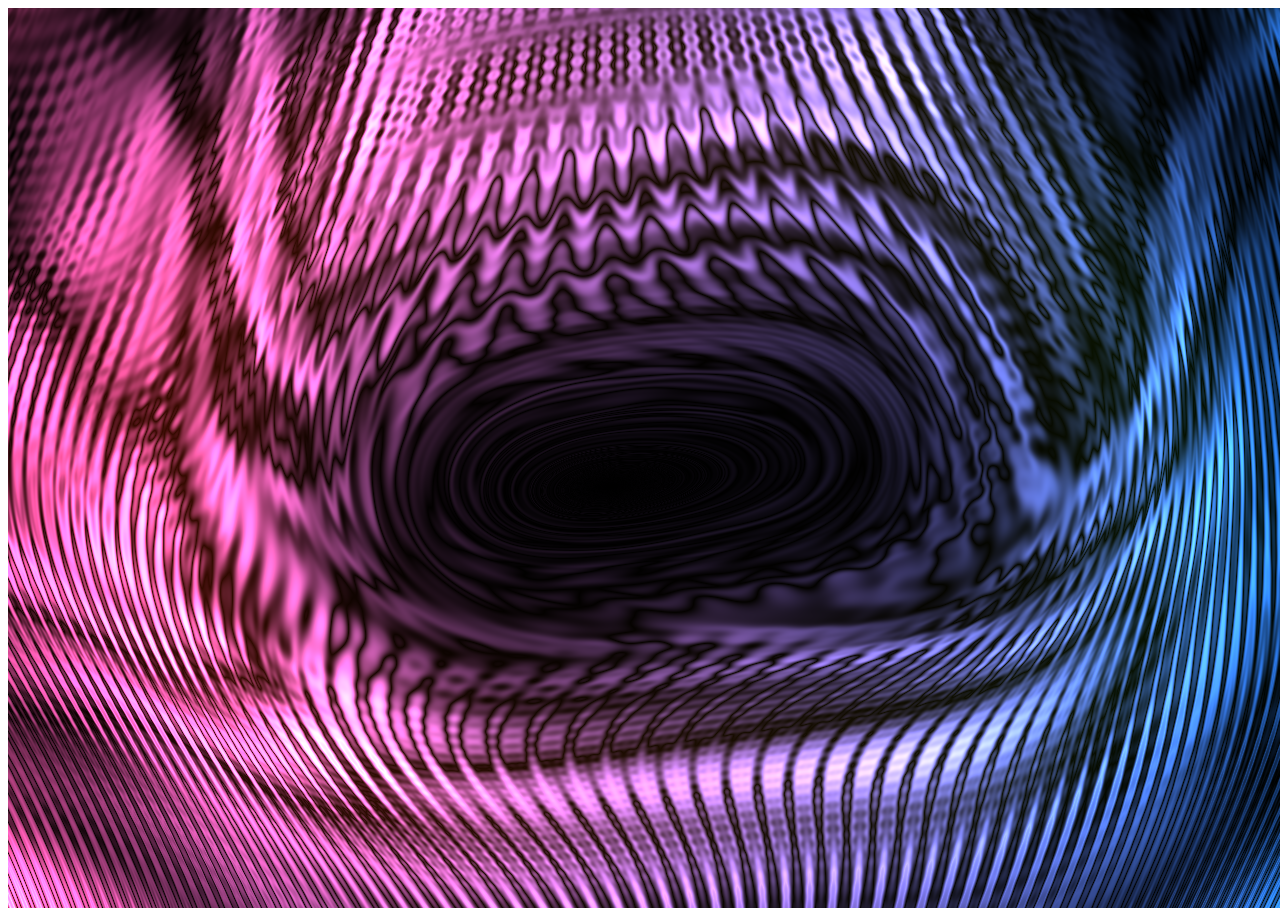
==== index.html @ e6f3f1ab "Initial commit" ====
<!DOCTYPE html>
<html lang="en">
	<head>
		<title>Shaders - How Do They Work?</title>
		<meta charset="utf-8">
		<meta name="viewport" content="width=device-width, user-scalable=no, minimum-scale=1.0, maximum-scale=1.0">
	</head>
	<body>
		<div id="container"></div>

		<script src="three.min.js"></script>

		<script id="vertexShader" type="x-shader/x-vertex">
			void main()
			{
				gl_Position = vec4(position, 1.0);
			}
		</script>

		<script id="fragmentShader" type="x-shader/x-fragment">
			uniform vec2 resolution;
			uniform float time;

			void main()
			{
				vec2 p = -1.0 + 2.0 * gl_FragCoord.xy / resolution.xy;
				float a = time*40.0;
				float d,e,f,g=1.0/40.0,h,i,r,q;
				e=400.0*(p.x*0.5+0.5);
				f=400.0*(p.y*0.5+0.5);
				i=200.0+sin(e*g+a/150.0)*20.0;
				d=200.0+cos(f*g/2.0)*18.0+cos(e*g)*7.0;
				r=sqrt(pow(i-e,2.0)+pow(d-f,2.0));
				q=f/r;
				e=(r*cos(q))-a/2.0;f=(r*sin(q))-a/2.0;
				d=sin(e*g)*176.0+sin(e*g)*164.0+r;
				h=((f+d)+a/2.0)*g;
				i=cos(h+r*p.x/1.3)*(e+e+a)+cos(q*g*6.0)*(r+h/3.0);
				h=sin(f*g)*144.0-sin(e*g)*212.0*p.x;
				h=(h+(f-e)*q+sin(r-(a+h)/7.0)*10.0+i/4.0)*g;
				i+=cos(h*2.3*sin(a/350.0-q))*184.0*sin(q-(r*4.3+a/12.0)*g)+tan(r*g+h)*184.0*cos(r*g+h);
				i=mod(i/5.6,256.0)/64.0;
				if(i<0.0) i+=4.0;
				if(i>=2.0) i=4.0-i;
				d=r/350.0;
				d+=sin(d*d*8.0)*0.52;
				f=(sin(a*g)+1.0)/2.0;
				gl_FragColor=vec4(vec3(f*i/1.6,i/2.0+d/13.0,i)*d*p.x+vec3(i/1.3+d/8.0,i/2.0+d/18.0,i)*d*(1.0-p.x),1.0);
			}
		</script>

		<script>
			var container;

			var camera, scene, renderer;

			var uniforms;

			init();
			animate();

			function init()
			{
				container = document.getElementById('container');

				camera = new THREE.Camera();
				camera.position.z = 1;

				scene = new THREE.Scene();

				var geometry = new THREE.PlaneGeometry(2, 2);

				uniforms =
				{
					time: { type: 'f', value: 1.0 },
					resolution: { type: 'v2', value: new THREE.Vector2() }
				};

				var material = new THREE.ShaderMaterial(
				{
					uniforms: uniforms,
					vertexShader: document.getElementById( 'vertexShader' ).textContent,
					fragmentShader: document.getElementById( 'fragmentShader' ).textContent,
				});

				var mesh = new THREE.Mesh(geometry, material);
				scene.add(mesh);

				renderer = new THREE.WebGLRenderer();
				container.appendChild( renderer.domElement );

				onWindowResize();

				window.addEventListener('resize', onWindowResize, false);
			}

			function onWindowResize(event)
			{
				uniforms.resolution.value.x = window.innerWidth;
				uniforms.resolution.value.y = window.innerHeight;

				renderer.setSize(window.innerWidth, window.innerHeight);

			}

			function animate()
			{
				requestAnimationFrame(animate);

				render();
			}

			function render()
			{
				uniforms.time.value += 0.05;

				renderer.render(scene, camera);
			}

		</script>

	</body>
</html>
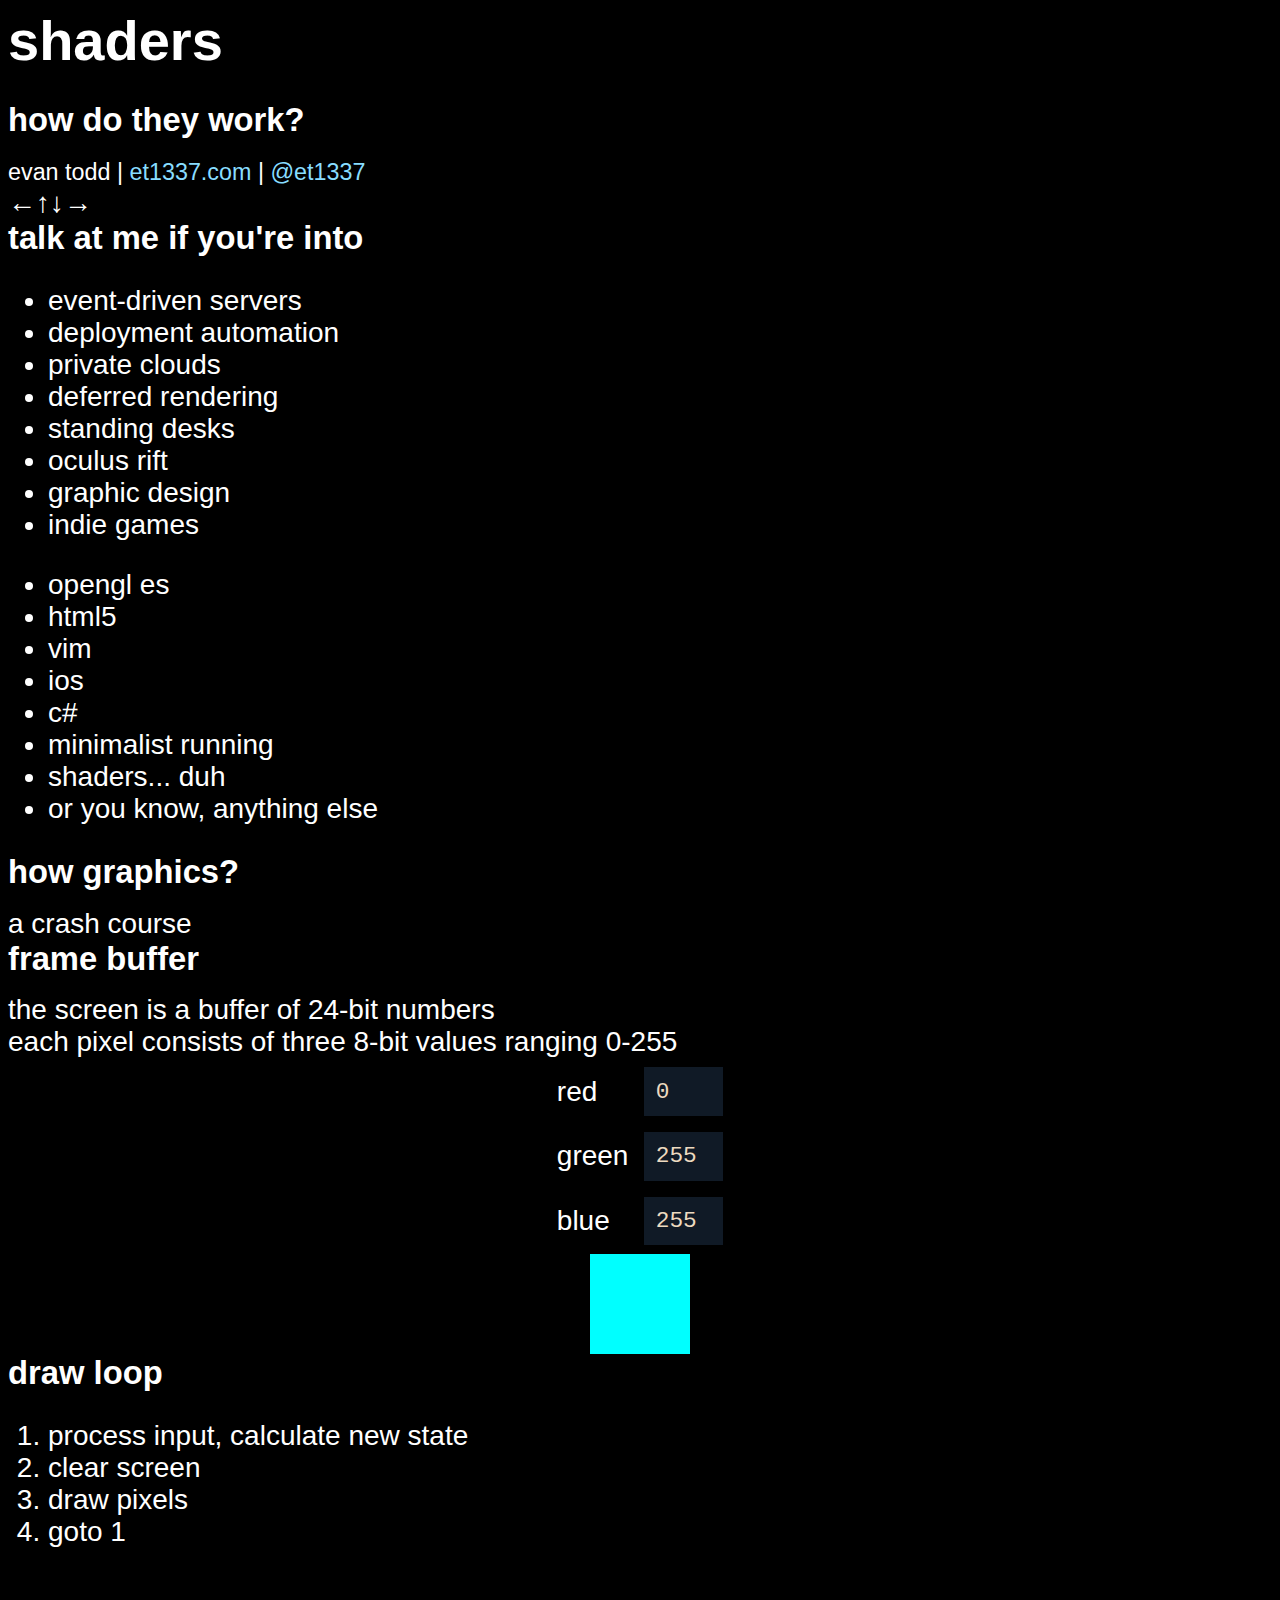
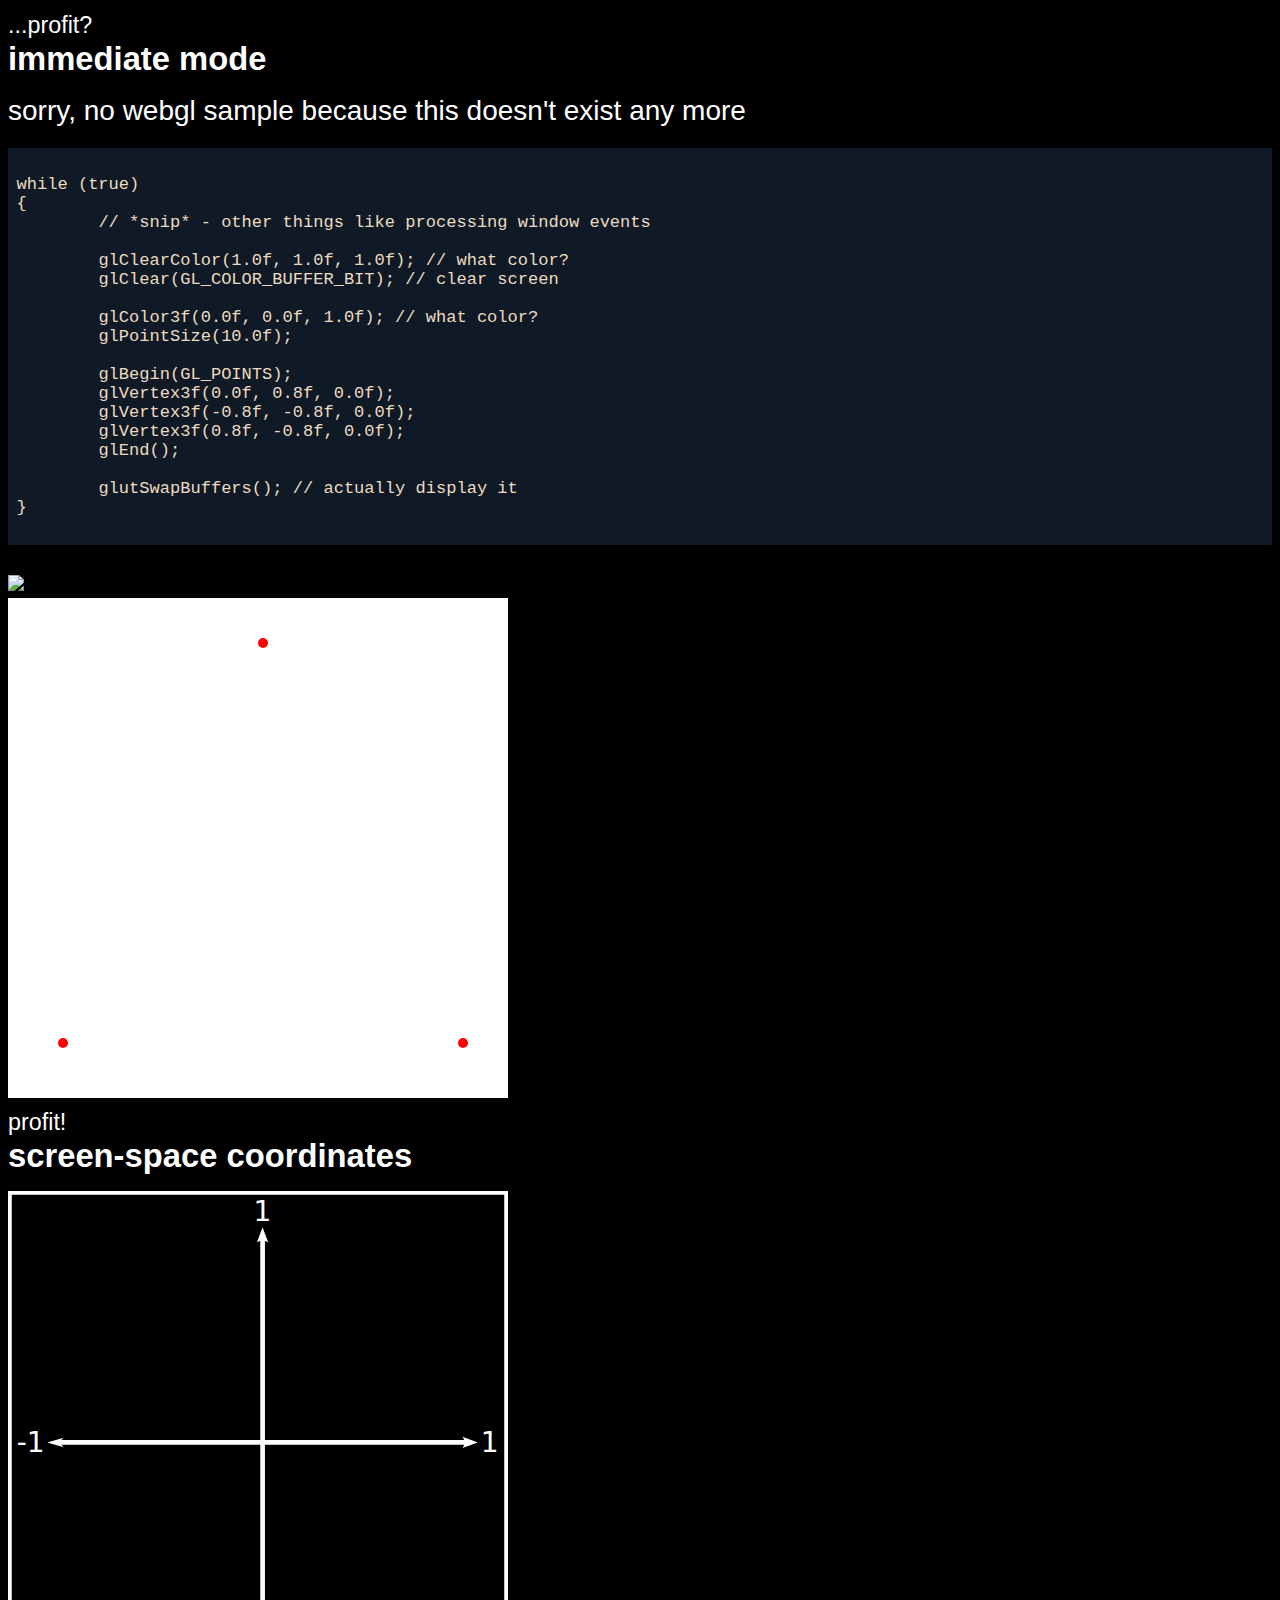
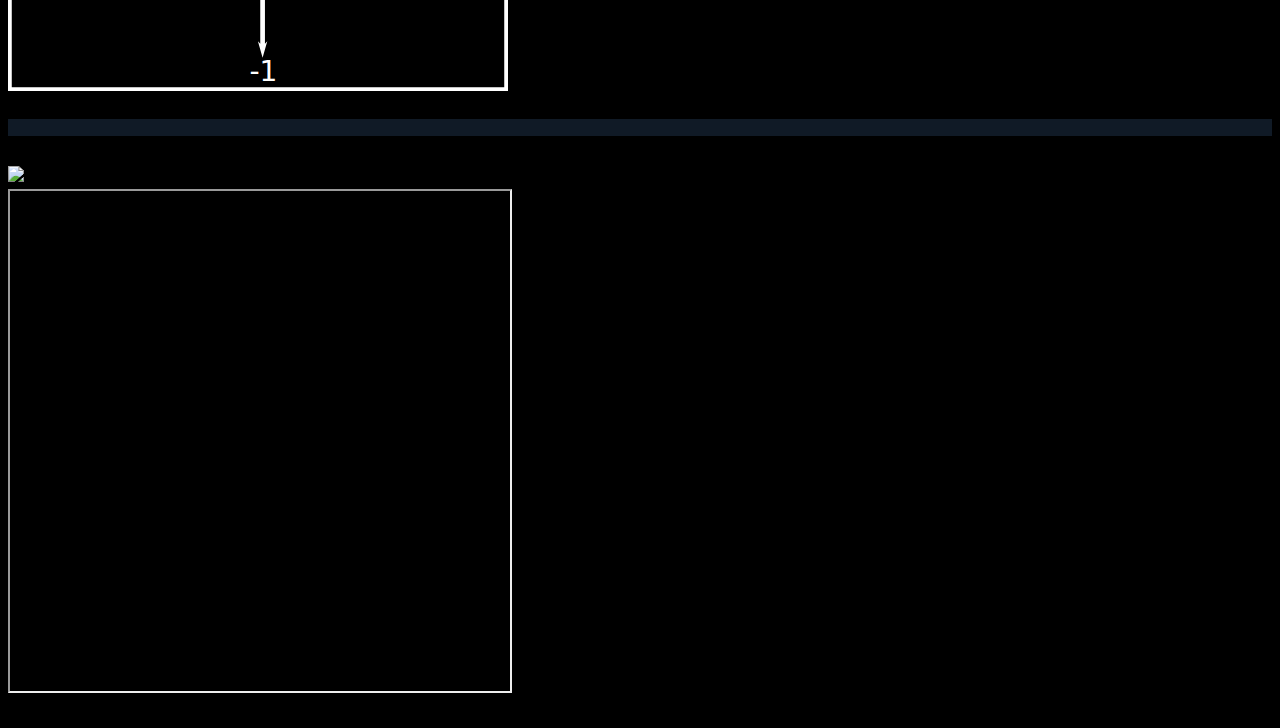
==== commit 1fb2925b: "Frame buffer, immediate mode, and screen-space coordinate slides" ====
--- a/index.html
+++ b/index.html
@@ -1,123 +1,144 @@
-<!DOCTYPE html>
+<!doctype html>
 <html lang="en">
+
 	<head>
+		<meta charset="utf-8">
+
 		<title>Shaders - How Do They Work?</title>
-		<meta charset="utf-8">
-		<meta name="viewport" content="width=device-width, user-scalable=no, minimum-scale=1.0, maximum-scale=1.0">
+
+		<meta name="description" content="A high-level introduction to vertex and fragment shaders via concrete WebGL examples.">
+		<meta name="author" content="Evan Todd">
+
+		<meta name="apple-mobile-web-app-capable" content="yes" />
+		<meta name="apple-mobile-web-app-status-bar-style" content="black-translucent" />
+
+		<meta name="viewport" content="width=device-width, initial-scale=1.0, maximum-scale=1.0, user-scalable=no">
+
+		<link rel="stylesheet" href="reveal.js/css/reveal.min.css">
+		<link rel="stylesheet" href="presentation/style.css" id="theme">
+
+		<script src="presentation/jquery.min.js"></script>
+
+		<!--[if lt IE 9]>
+		<script src="reveal.js/lib/js/html5shiv.js"></script>
+		<![endif]-->
 	</head>
+
 	<body>
-		<div id="container"></div>
+		<div class="reveal">
+			<div class="slides">
+				<section>
+					<h1>shaders</h1>
+					<h3>how do they work?</h3>
+					<small>
+						evan todd
+						| <a href="http://et1337.com">et1337.com</a>
+						| <a href="http://twitter.com/et1337">@et1337</a>
+					</small>
+					<br />
+					&#8592;&#8593;&#8595;&#8594;
+				</section>
+				<section>
+					<h3>talk at me if you're into</h3>
+					<ul>
+						<li>event-driven servers</li>
+						<li>deployment automation</li>
+						<li>private clouds</li>
+						<li>deferred rendering</li>
+						<li>standing desks</li>
+						<li>oculus rift</li>
+						<li>graphic design</li>
+						<li>indie games</li>
+					</ul>
+					<ul>
+						<li>opengl es</li>
+						<li>html5</li>
+						<li>vim</li>
+						<li>ios</li>
+						<li>c#</li>
+						<li>minimalist running</li>
+						<li>shaders... duh</li>
+						<li>or you know, anything else</li>
+					</ul>
+				</section>
+				<section>
+					<h3>how graphics?</h3>
+					a crash course
+				</section>
+				<section>
+					<h3>frame buffer</h3>
+					the screen is a buffer of 24-bit numbers<br />
+					each pixel consists of three 8-bit values ranging 0-255
+					<table>
+						<tr><td>red</td><td><input type="text" class="rgb r" size="3" maxlength="3" value="0" /></td></tr>
+						<tr><td>green</td><td><input type="text" class="rgb g" size="3" maxlength="3" value="255" /></td></tr>
+						<tr><td>blue</td><td><input type="text" class="rgb b" size="3" maxlength="3" value="255" /></td></tr>
+					</table>
+					<div id="color-swatch" style="background-color: #0ff;">
+					</div>
+				</section>
+				<section>
+					<h3>draw loop</h3>
+					<ol>
+						<li>process input, calculate new state</li>
+						<li>clear screen</li>
+						<li>draw pixels</li>
+						<li>goto 1</li>
+					</ol>
+					<br />
+					<small>...profit?</small>
+				</section>
+				<section>
+					<section>
+						<h3>immediate mode</h3>
+						sorry, no webgl sample because this doesn't exist any more
+						<pre><code data-trim>
+while (true)
+{     
+	// *snip* - other things like processing window events
 
-		<script src="three.min.js"></script>
+	glClearColor(1.0f, 1.0f, 1.0f); // what color?
+	glClear(GL_COLOR_BUFFER_BIT); // clear screen
 
-		<script id="vertexShader" type="x-shader/x-vertex">
-			void main()
-			{
-				gl_Position = vec4(position, 1.0);
-			}
-		</script>
+	glColor3f(0.0f, 0.0f, 1.0f); // what color?
+	glPointSize(10.0f);
 
-		<script id="fragmentShader" type="x-shader/x-fragment">
-			uniform vec2 resolution;
-			uniform float time;
+	glBegin(GL_POINTS);
+	glVertex3f(0.0f, 0.8f, 0.0f);
+	glVertex3f(-0.8f, -0.8f, 0.0f);
+	glVertex3f(0.8f, -0.8f, 0.0f);
+	glEnd();
 
-			void main()
-			{
-				vec2 p = -1.0 + 2.0 * gl_FragCoord.xy / resolution.xy;
-				float a = time*40.0;
-				float d,e,f,g=1.0/40.0,h,i,r,q;
-				e=400.0*(p.x*0.5+0.5);
-				f=400.0*(p.y*0.5+0.5);
-				i=200.0+sin(e*g+a/150.0)*20.0;
-				d=200.0+cos(f*g/2.0)*18.0+cos(e*g)*7.0;
-				r=sqrt(pow(i-e,2.0)+pow(d-f,2.0));
-				q=f/r;
-				e=(r*cos(q))-a/2.0;f=(r*sin(q))-a/2.0;
-				d=sin(e*g)*176.0+sin(e*g)*164.0+r;
-				h=((f+d)+a/2.0)*g;
-				i=cos(h+r*p.x/1.3)*(e+e+a)+cos(q*g*6.0)*(r+h/3.0);
-				h=sin(f*g)*144.0-sin(e*g)*212.0*p.x;
-				h=(h+(f-e)*q+sin(r-(a+h)/7.0)*10.0+i/4.0)*g;
-				i+=cos(h*2.3*sin(a/350.0-q))*184.0*sin(q-(r*4.3+a/12.0)*g)+tan(r*g+h)*184.0*cos(r*g+h);
-				i=mod(i/5.6,256.0)/64.0;
-				if(i<0.0) i+=4.0;
-				if(i>=2.0) i=4.0-i;
-				d=r/350.0;
-				d+=sin(d*d*8.0)*0.52;
-				f=(sin(a*g)+1.0)/2.0;
-				gl_FragColor=vec4(vec3(f*i/1.6,i/2.0+d/13.0,i)*d*p.x+vec3(i/1.3+d/8.0,i/2.0+d/18.0,i)*d*(1.0-p.x),1.0);
-			}
-		</script>
+	glutSwapBuffers(); // actually display it
+}
+						</code></pre>
+						<a href="#" class="navigate-down"><img src="presentation/arrow.svg" /></a>
+					</section>
+					<section>
+						<img src="presentation/immediate-mode.svg" />
+						<br />
+						<small>profit!</small>
+					</section>
+				</section>
+				<section>
+					<h3>screen-space coordinates</h3>
+					<img src="presentation/screen-space-coords.svg" />
+				</section>
+				<section>
+					<section>
+						<pre><code data-trim data-src="samples/cube.js"></code></pre>
+						<a href="#" class="navigate-down"><img src="presentation/arrow.svg" /></a>
+					</section>
+					<section>
+						<iframe data-src="samples/viewer.html?vert=basic.vs&frag=basic.ps&prog=cube.js"></iframe>
+					</section>
+				</section>
+			</div>
+		</div>
 
-		<script>
-			var container;
+		<script src="reveal.js/lib/js/head.min.js"></script>
+		<script src="reveal.js/js/reveal.min.js"></script>
 
-			var camera, scene, renderer;
-
-			var uniforms;
-
-			init();
-			animate();
-
-			function init()
-			{
-				container = document.getElementById('container');
-
-				camera = new THREE.Camera();
-				camera.position.z = 1;
-
-				scene = new THREE.Scene();
-
-				var geometry = new THREE.PlaneGeometry(2, 2);
-
-				uniforms =
-				{
-					time: { type: 'f', value: 1.0 },
-					resolution: { type: 'v2', value: new THREE.Vector2() }
-				};
-
-				var material = new THREE.ShaderMaterial(
-				{
-					uniforms: uniforms,
-					vertexShader: document.getElementById( 'vertexShader' ).textContent,
-					fragmentShader: document.getElementById( 'fragmentShader' ).textContent,
-				});
-
-				var mesh = new THREE.Mesh(geometry, material);
-				scene.add(mesh);
-
-				renderer = new THREE.WebGLRenderer();
-				container.appendChild( renderer.domElement );
-
-				onWindowResize();
-
-				window.addEventListener('resize', onWindowResize, false);
-			}
-
-			function onWindowResize(event)
-			{
-				uniforms.resolution.value.x = window.innerWidth;
-				uniforms.resolution.value.y = window.innerHeight;
-
-				renderer.setSize(window.innerWidth, window.innerHeight);
-
-			}
-
-			function animate()
-			{
-				requestAnimationFrame(animate);
-
-				render();
-			}
-
-			function render()
-			{
-				uniforms.time.value += 0.05;
-
-				renderer.render(scene, camera);
-			}
-
-		</script>
-
+		<script src="presentation/index.js"></script>
 	</body>
 </html>
--- a/presentation/style.css
+++ b/presentation/style.css
@@ -0,0 +1,234 @@
+@font-face
+{
+	font-family: Lato;
+	src: url(Lato-Regular.ttf);
+}
+
+@font-face
+{
+	font-family: 'Bitstream Vera Sans Mono';
+	src: url(VeraMono.ttf);
+}
+
+@font-face
+{
+	font-family: Ubuntu;
+	src: url(Ubuntu-Regular.ttf);
+}
+
+body
+{
+	background-color: #000;
+}
+
+.reveal
+{
+	font-family: 'Lato', sans-serif;
+	font-size: 1.75em;
+	color: #fff;
+}
+
+::selection
+{
+	background-color: #38a;
+}
+
+/*********************************************
+ * HEADERS
+ *********************************************/
+.reveal h1,
+.reveal h2,
+.reveal h3,
+.reveal h4,
+.reveal h5,
+.reveal h6
+{
+	margin: 0 0 0.5em 0;
+	font-family: 'Ubuntu', sans-serif;
+}
+
+/*********************************************
+ * LINKS
+ *********************************************/
+.reveal a:not(.image)
+{
+	color: #8df;
+	text-decoration: none;
+}
+
+.reveal a:not(.image):hover
+{
+	text-decoration: underline;
+}
+
+.reveal pre
+{
+	font-size: 0.75em;
+	font-family: 'Bitstream Vera Sans Mono', monospace;
+}
+
+/*********************************************
+ * PROGRESS BAR
+ *********************************************/
+.reveal .progress
+{
+	background: rgba(0, 0, 0, 0.2);
+}
+
+.reveal .progress span
+{
+	background: #8df;
+	-webkit-transition: width 800ms cubic-bezier(0.26, 0.86, 0.44, 0.985);
+	-moz-transition: width 800ms cubic-bezier(0.26, 0.86, 0.44, 0.985);
+	-ms-transition: width 800ms cubic-bezier(0.26, 0.86, 0.44, 0.985);
+	-o-transition: width 800ms cubic-bezier(0.26, 0.86, 0.44, 0.985);
+	transition: width 800ms cubic-bezier(0.26, 0.86, 0.44, 0.985);
+}
+
+iframe
+{
+	width: 500px;
+	height: 500px;
+}
+
+input
+{
+	background: #101a26;
+	color: #eddac0;
+	border: none;
+	padding: 0.5em;
+	font-size: 1em;
+	font-family: monospace;
+}
+
+.reveal table
+{
+	margin-left: auto;
+	margin-right: auto;
+}
+
+.reveal table td
+{
+	padding: 0.25em;
+}
+
+div#color-swatch
+{
+	width: 100px;
+	height: 100px;
+	margin-left: auto;
+	margin-right: auto;
+}
+
+/*********************************************
+ * SYNTAX HIGHLIGHTING
+ *********************************************/
+
+.reveal pre code
+{
+	display: block;
+	overflow: hidden;
+	max-height: none;
+	padding: 0.5em;
+	background: #101a26;
+	color: #eddac0;
+	word-wrap: inherit;
+}
+
+pre .keyword,
+pre .tag,
+pre .css .class,
+pre .css .id,
+pre .lisp .title,
+pre .nginx .title,
+pre .request,
+pre .status,
+pre .clojure .attribute
+{
+	color: #40c4ff;
+}
+
+pre .number,
+pre .string,
+pre .date
+{
+	color: #ff80ff;
+}
+
+pre .dos .envvar,
+pre .dos .stream,
+pre .variable,
+pre .title,
+pre .apache .sqbracket
+{
+	color: #00ffff;
+}
+
+pre .dos .flow,
+pre .diff .change,
+pre .python .exception,
+pre .python .built_in,
+pre .literal,
+pre .tex .special
+{
+	color: #ff80ff;
+}
+
+pre .diff .chunk,
+pre .subst
+{
+	color: #8f8f8f;
+}
+
+pre .dos .keyword,
+pre .python .decorator,
+pre .haskell .type,
+pre .diff .header,
+pre .ruby .class .parent,
+pre .apache .tag,
+pre .nginx .built_in,
+pre .tex .command,
+pre .prompt
+{
+	color: #efef8f;
+}
+
+pre .diff .deletion,
+pre .tag .value,
+pre .preprocessor,
+pre .built_in,
+pre .sql .aggregate,
+pre .javadoc,
+pre .smalltalk .class,
+pre .smalltalk .localvars,
+pre .smalltalk .array,
+pre .css .rules .value,
+pre .attr_selector,
+pre .pseudo,
+pre .apache .cbracket,
+pre .tex .formula
+{
+	color: #00ffff;
+}
+
+pre .shebang,
+pre .diff .addition,
+pre .comment,
+pre .java .annotation,
+pre .template_comment,
+pre .pi,
+pre .doctype
+{
+	color: #7cfc00;
+}
+
+pre .coffeescript .javascript,
+pre .javascript .xml,
+pre .tex .formula,
+pre .xml .javascript,
+pre .xml .vbscript,
+pre .xml .css,
+pre .xml .cdata
+{
+	opacity: 0.5;
+}
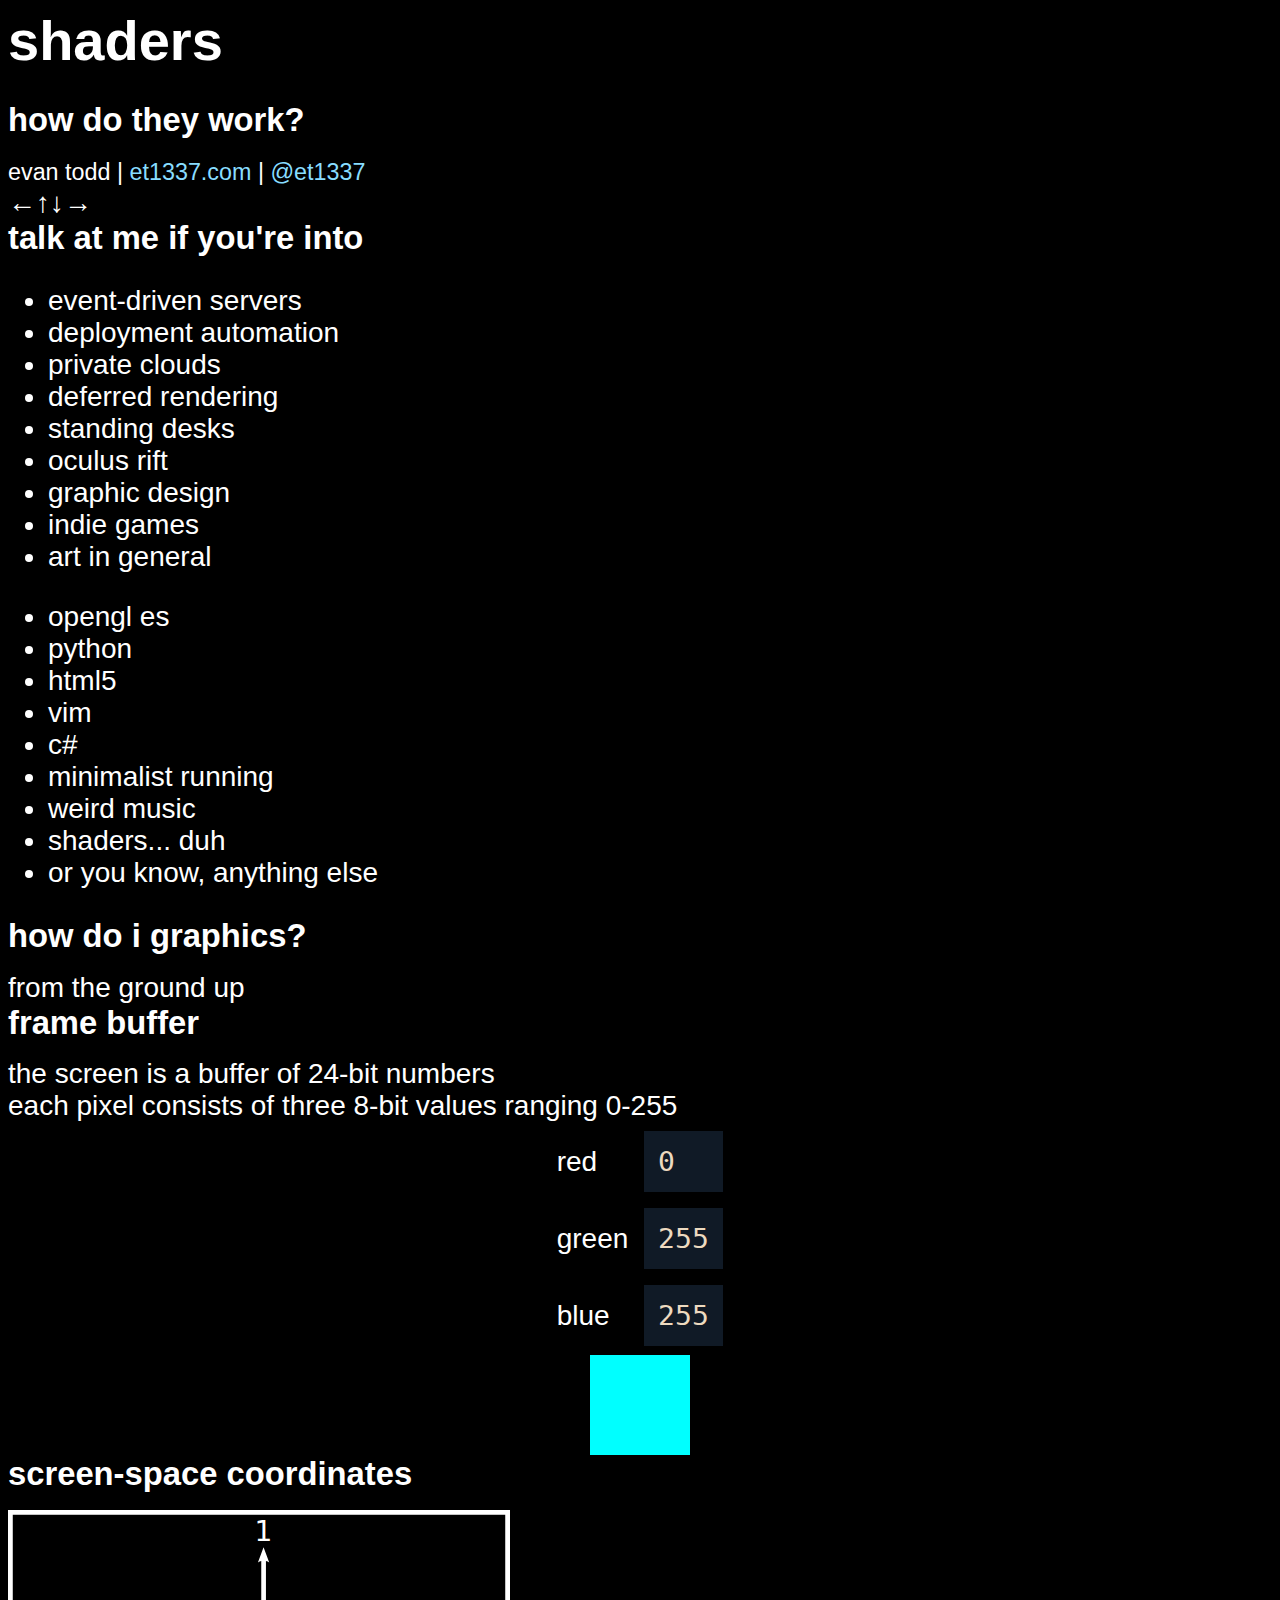
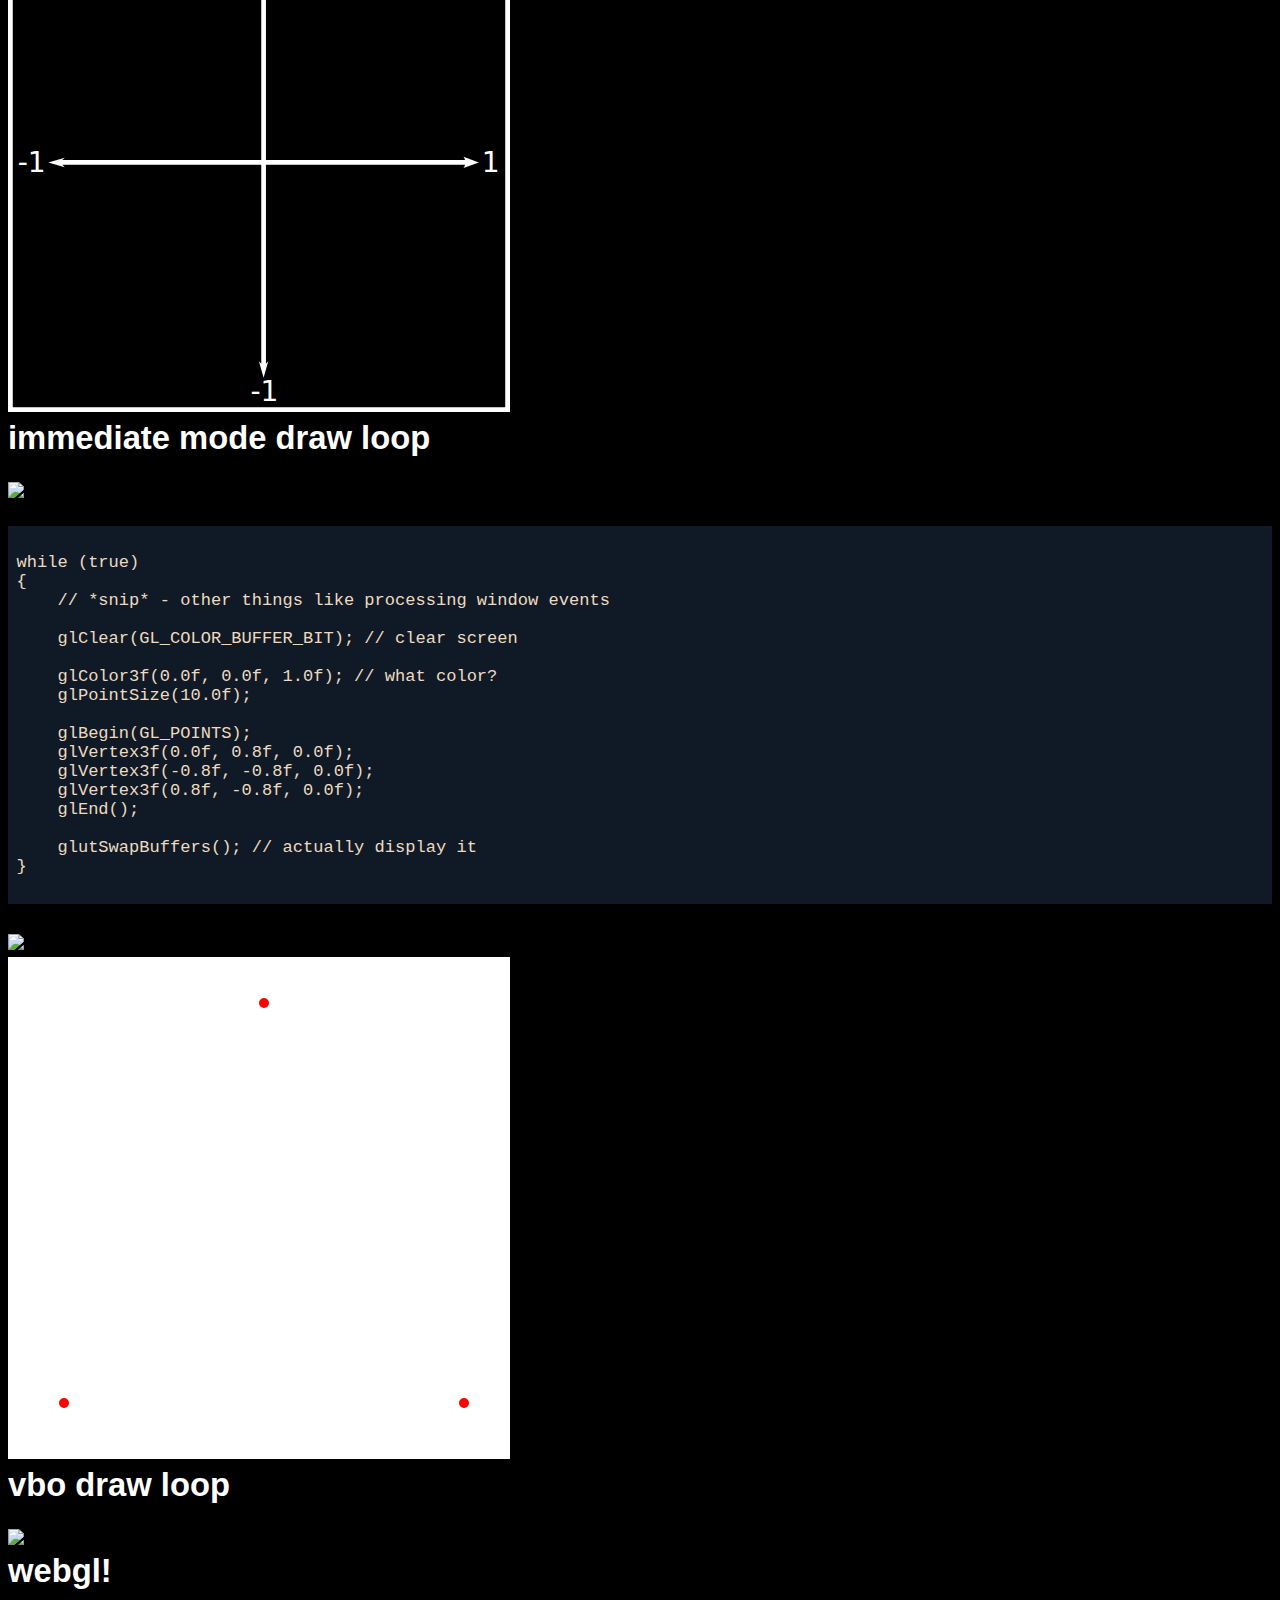
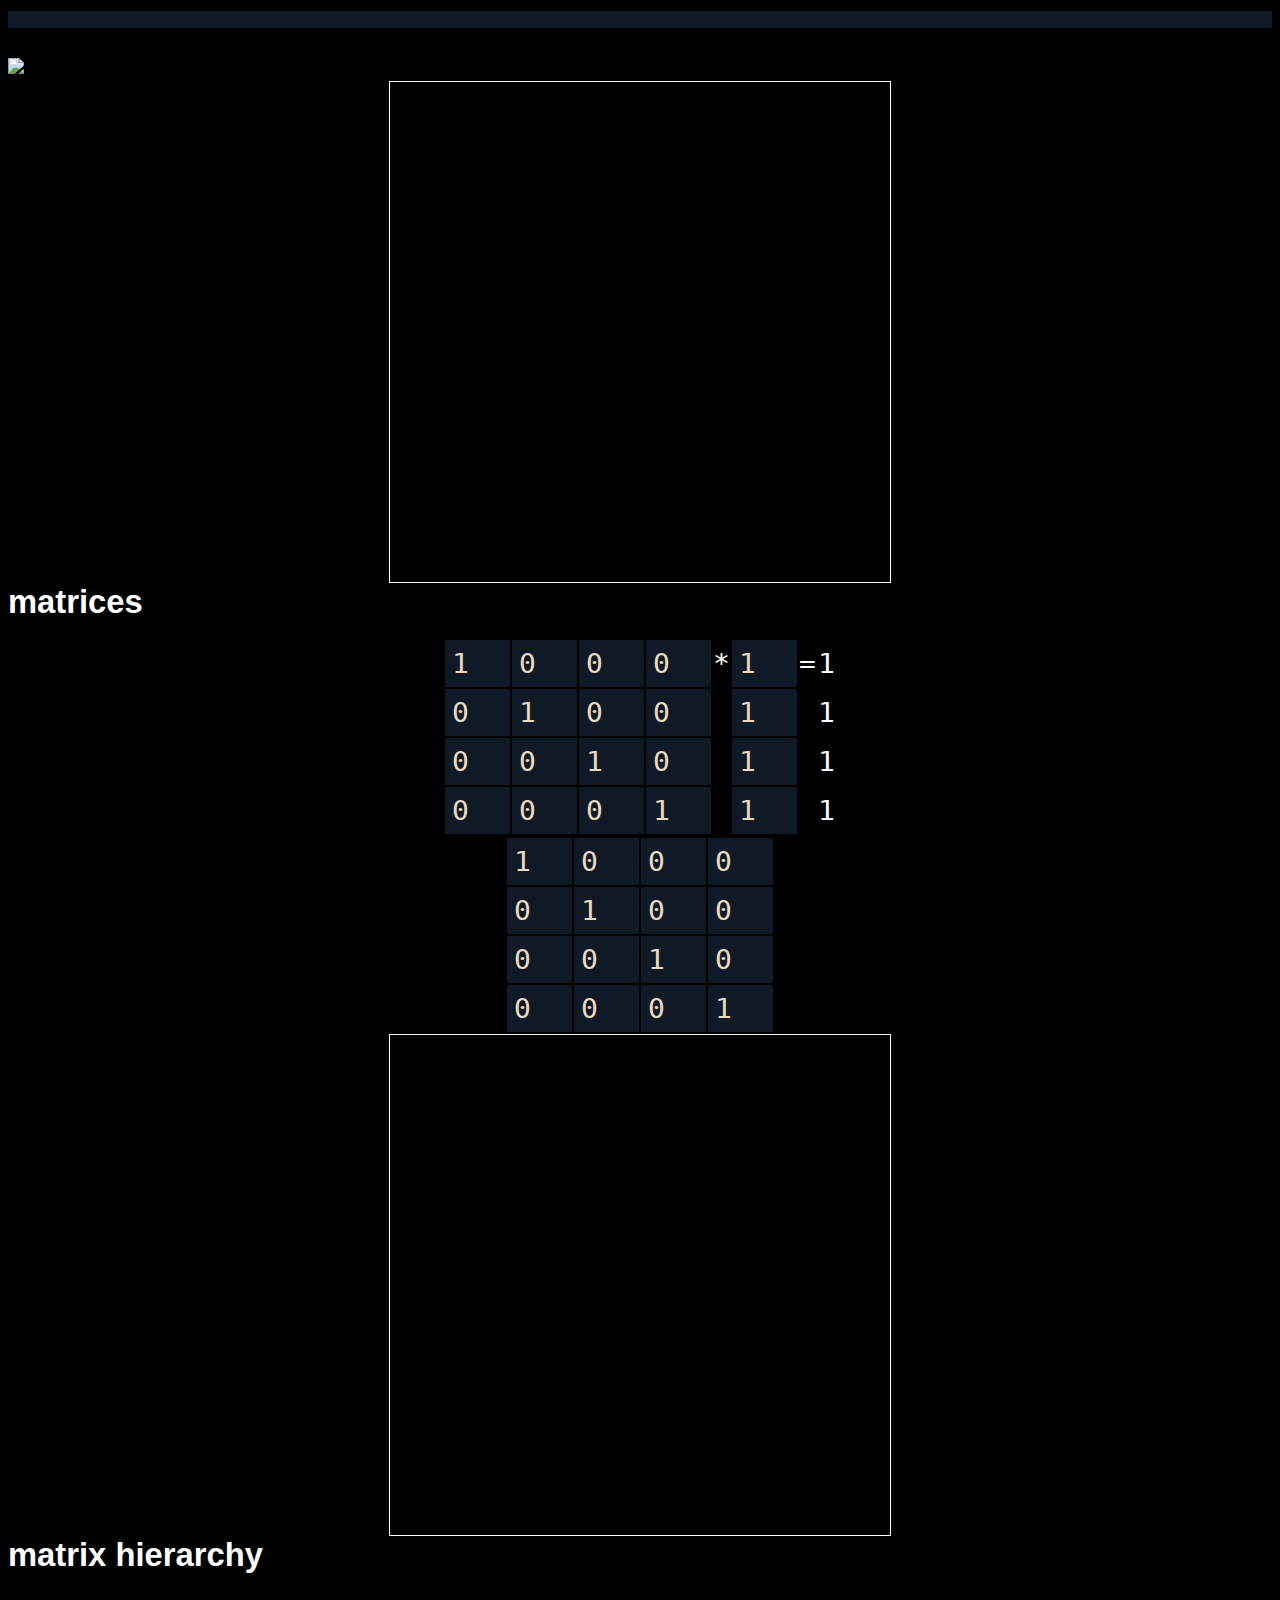
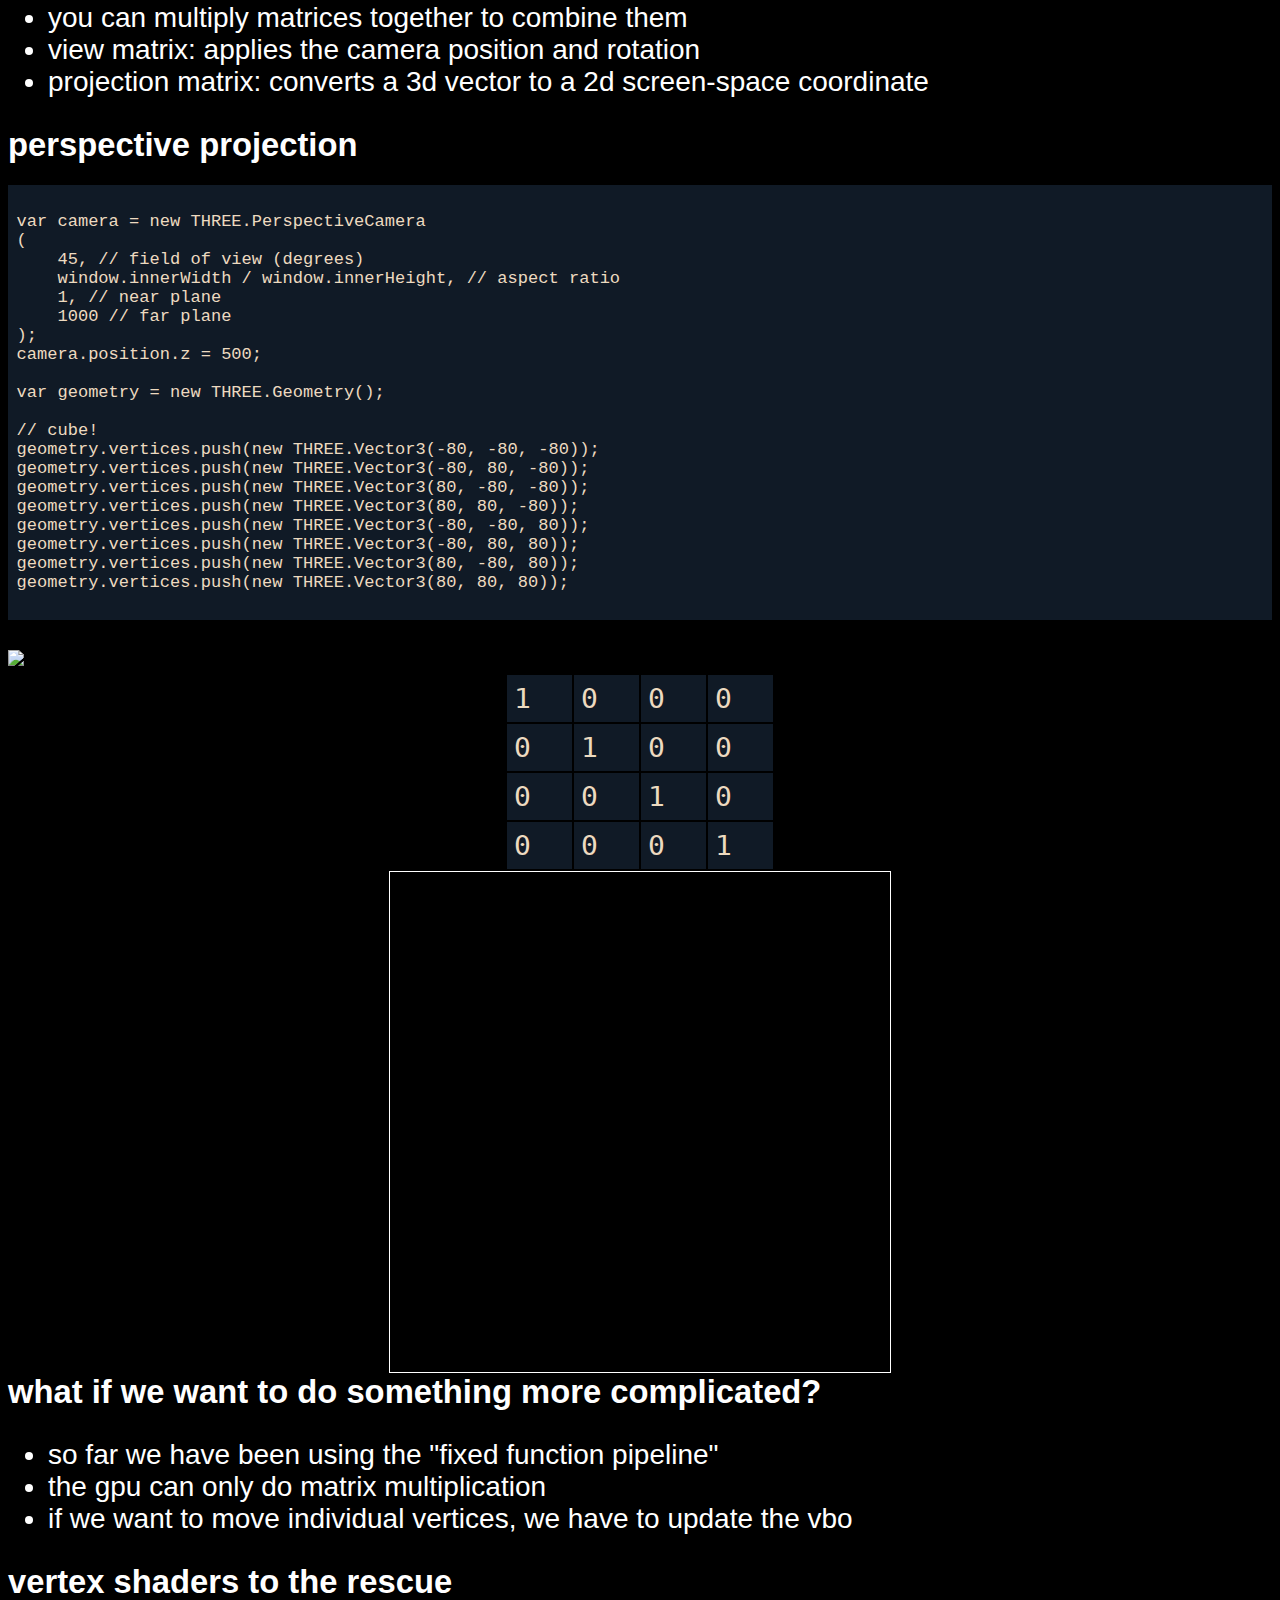
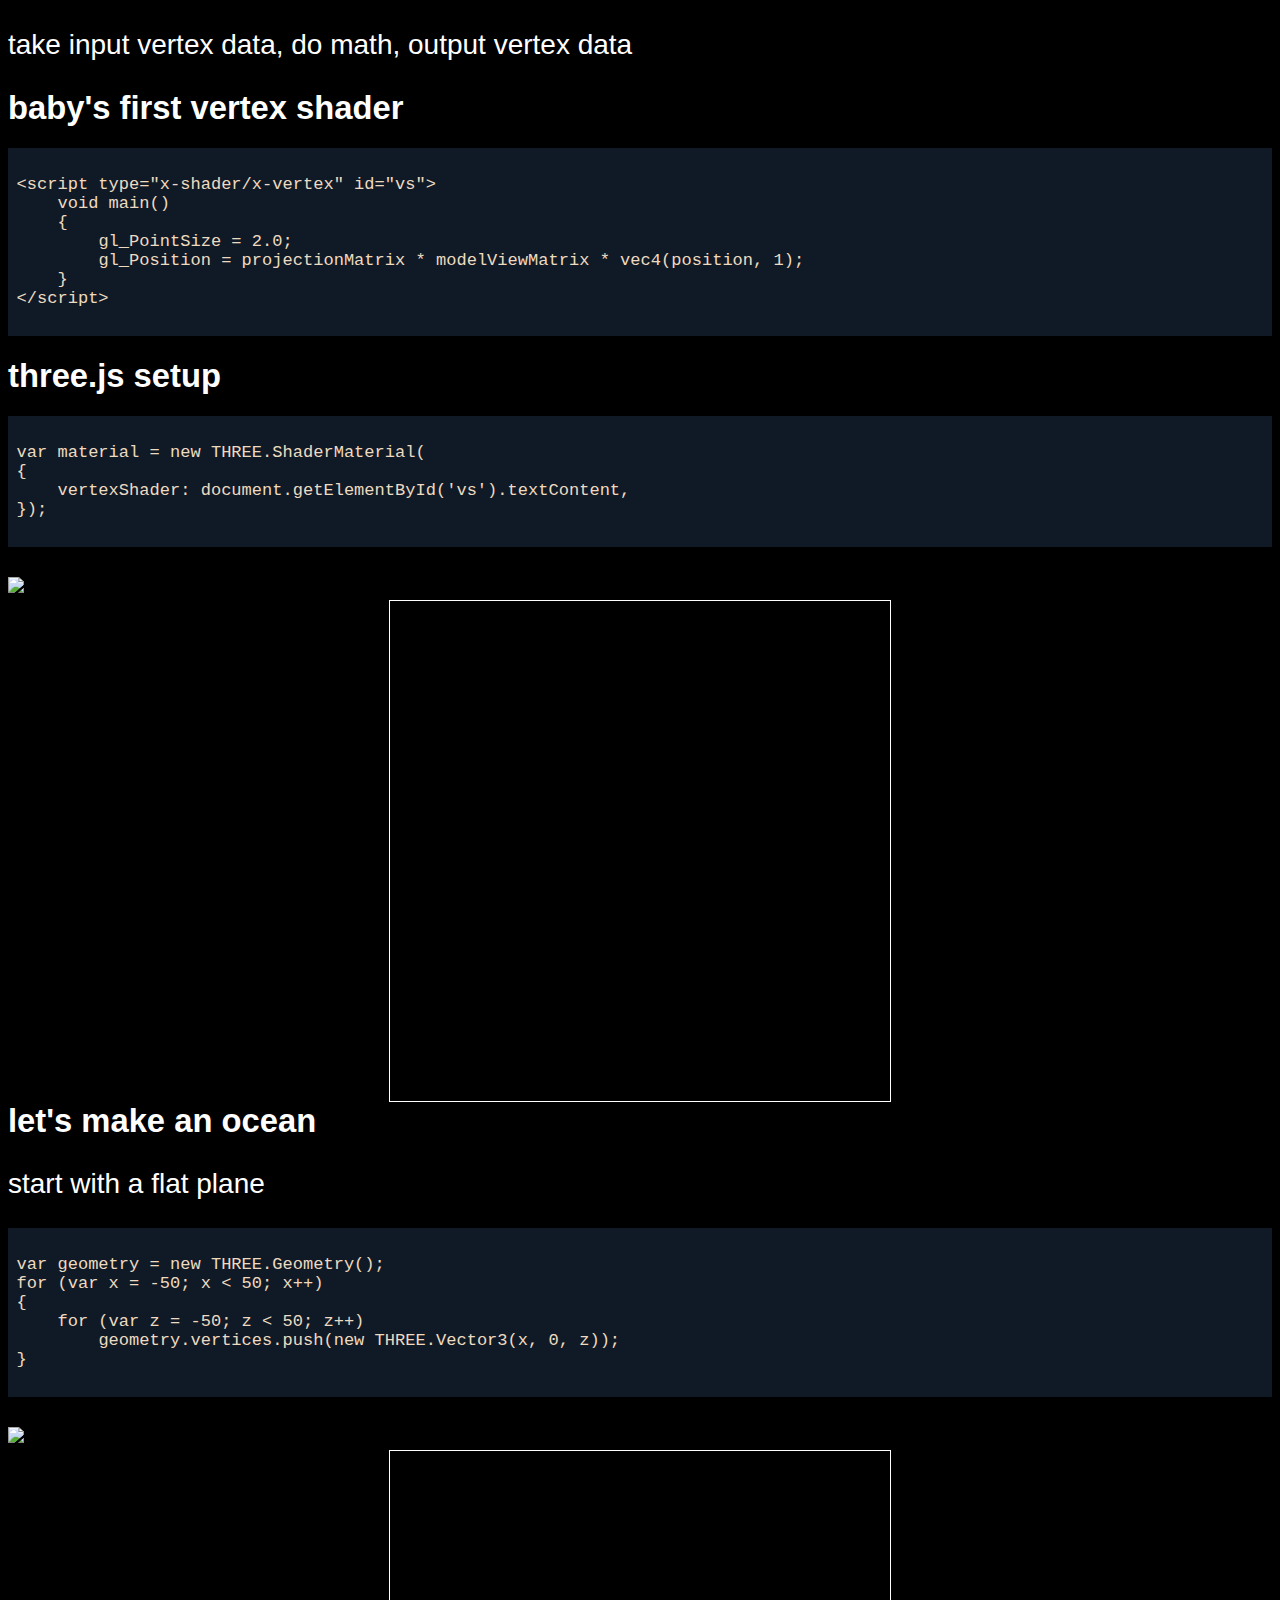
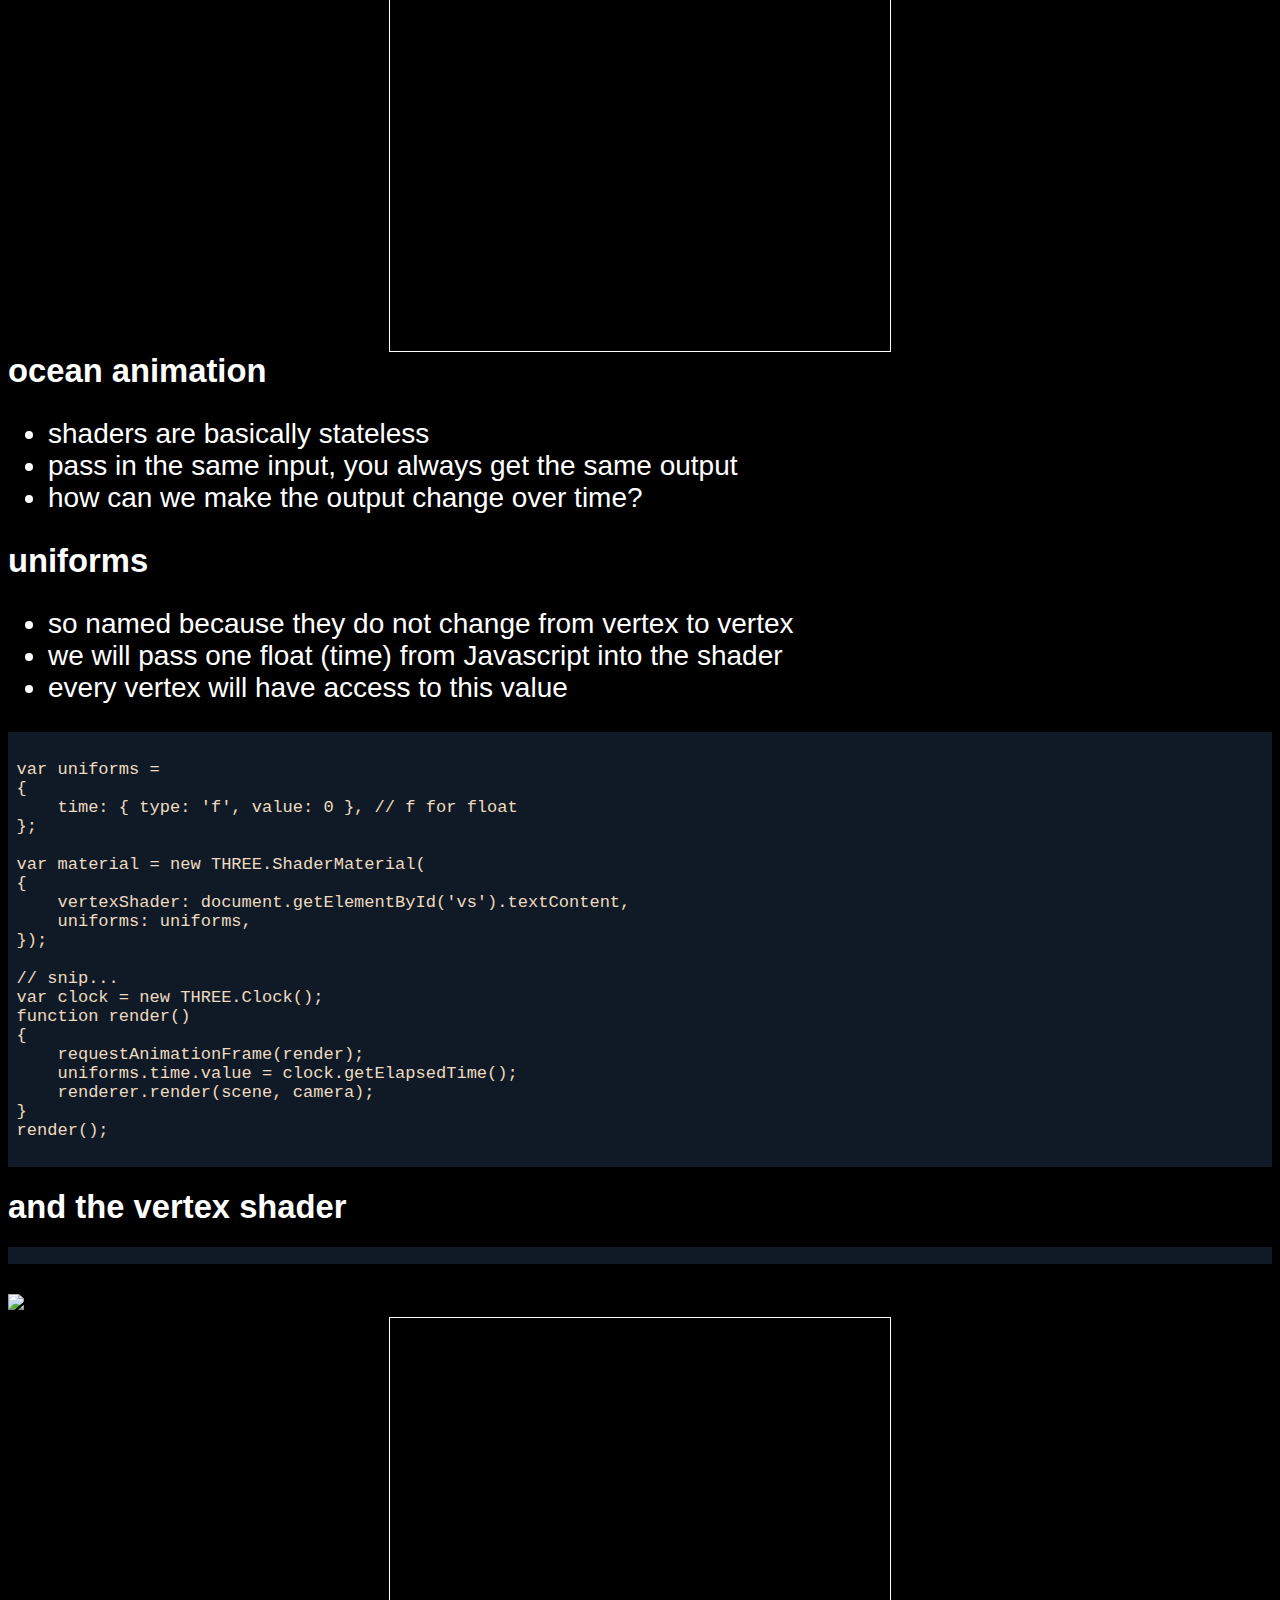
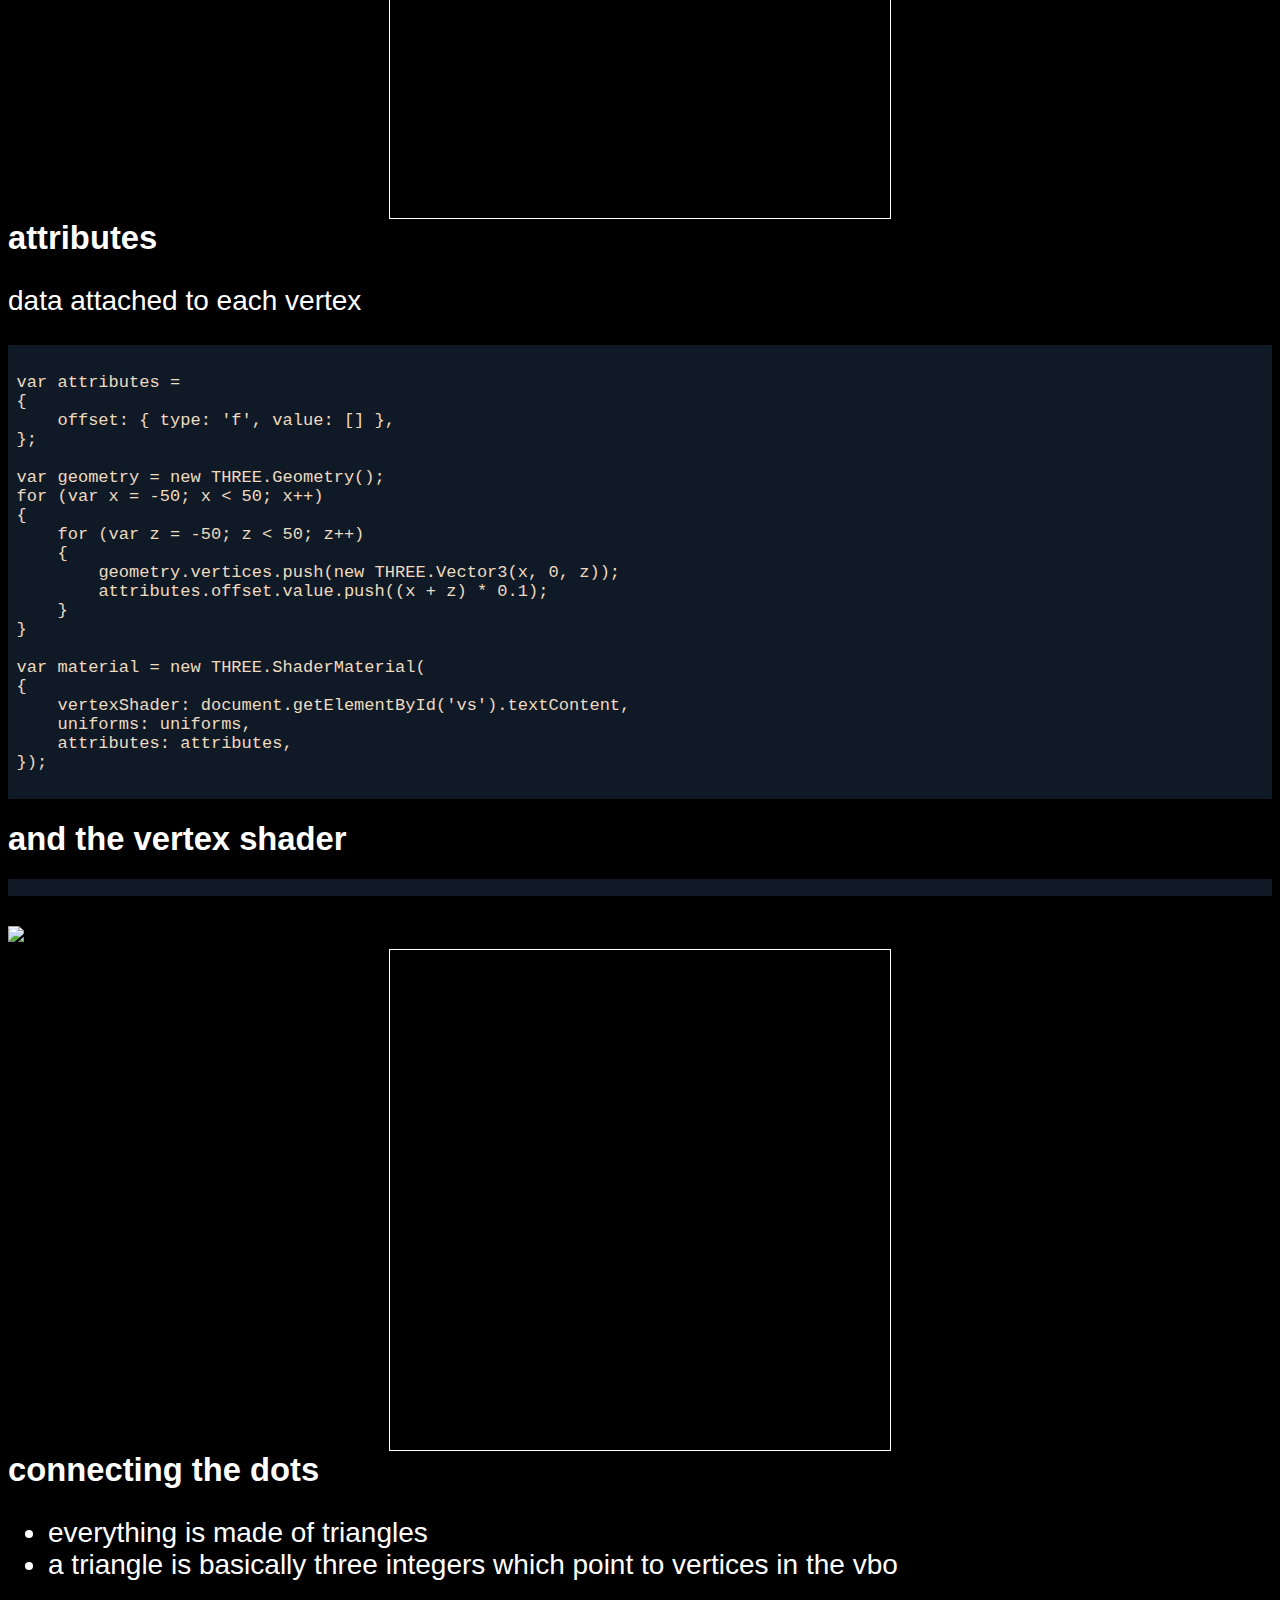
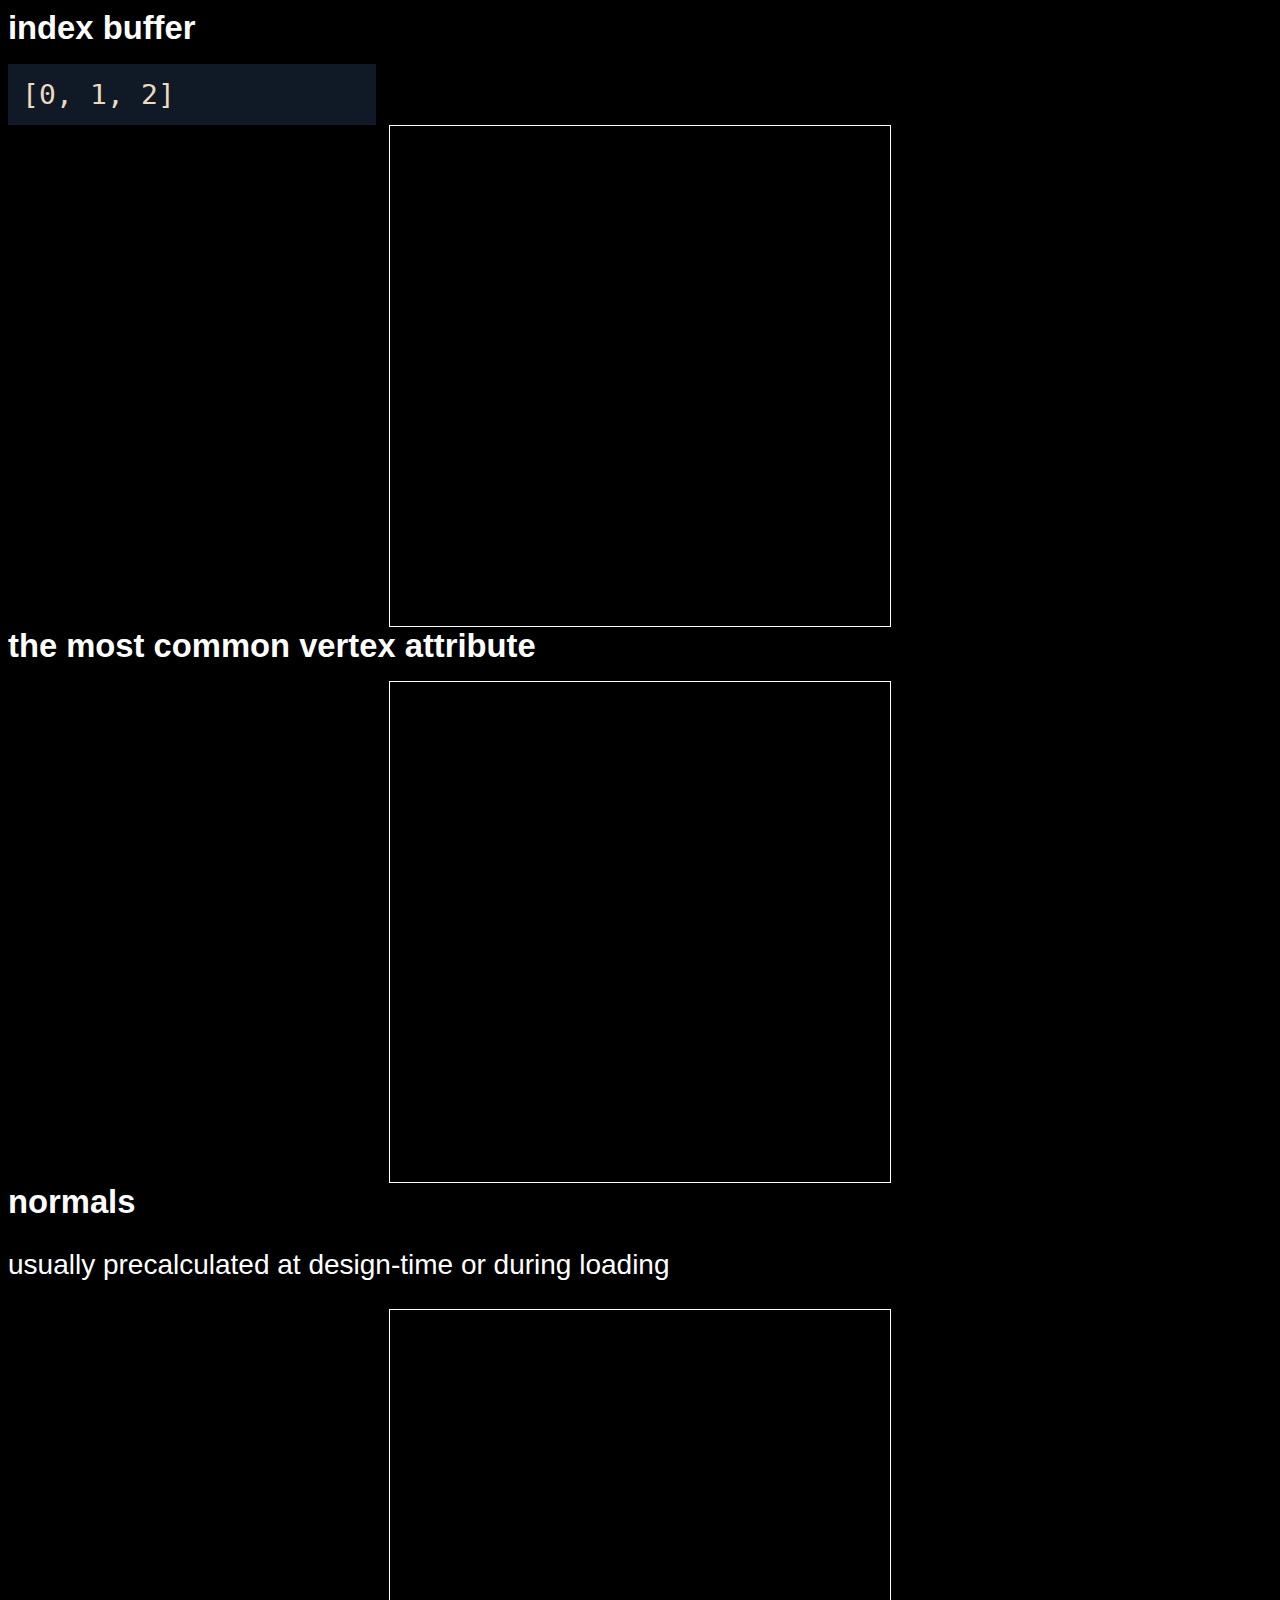
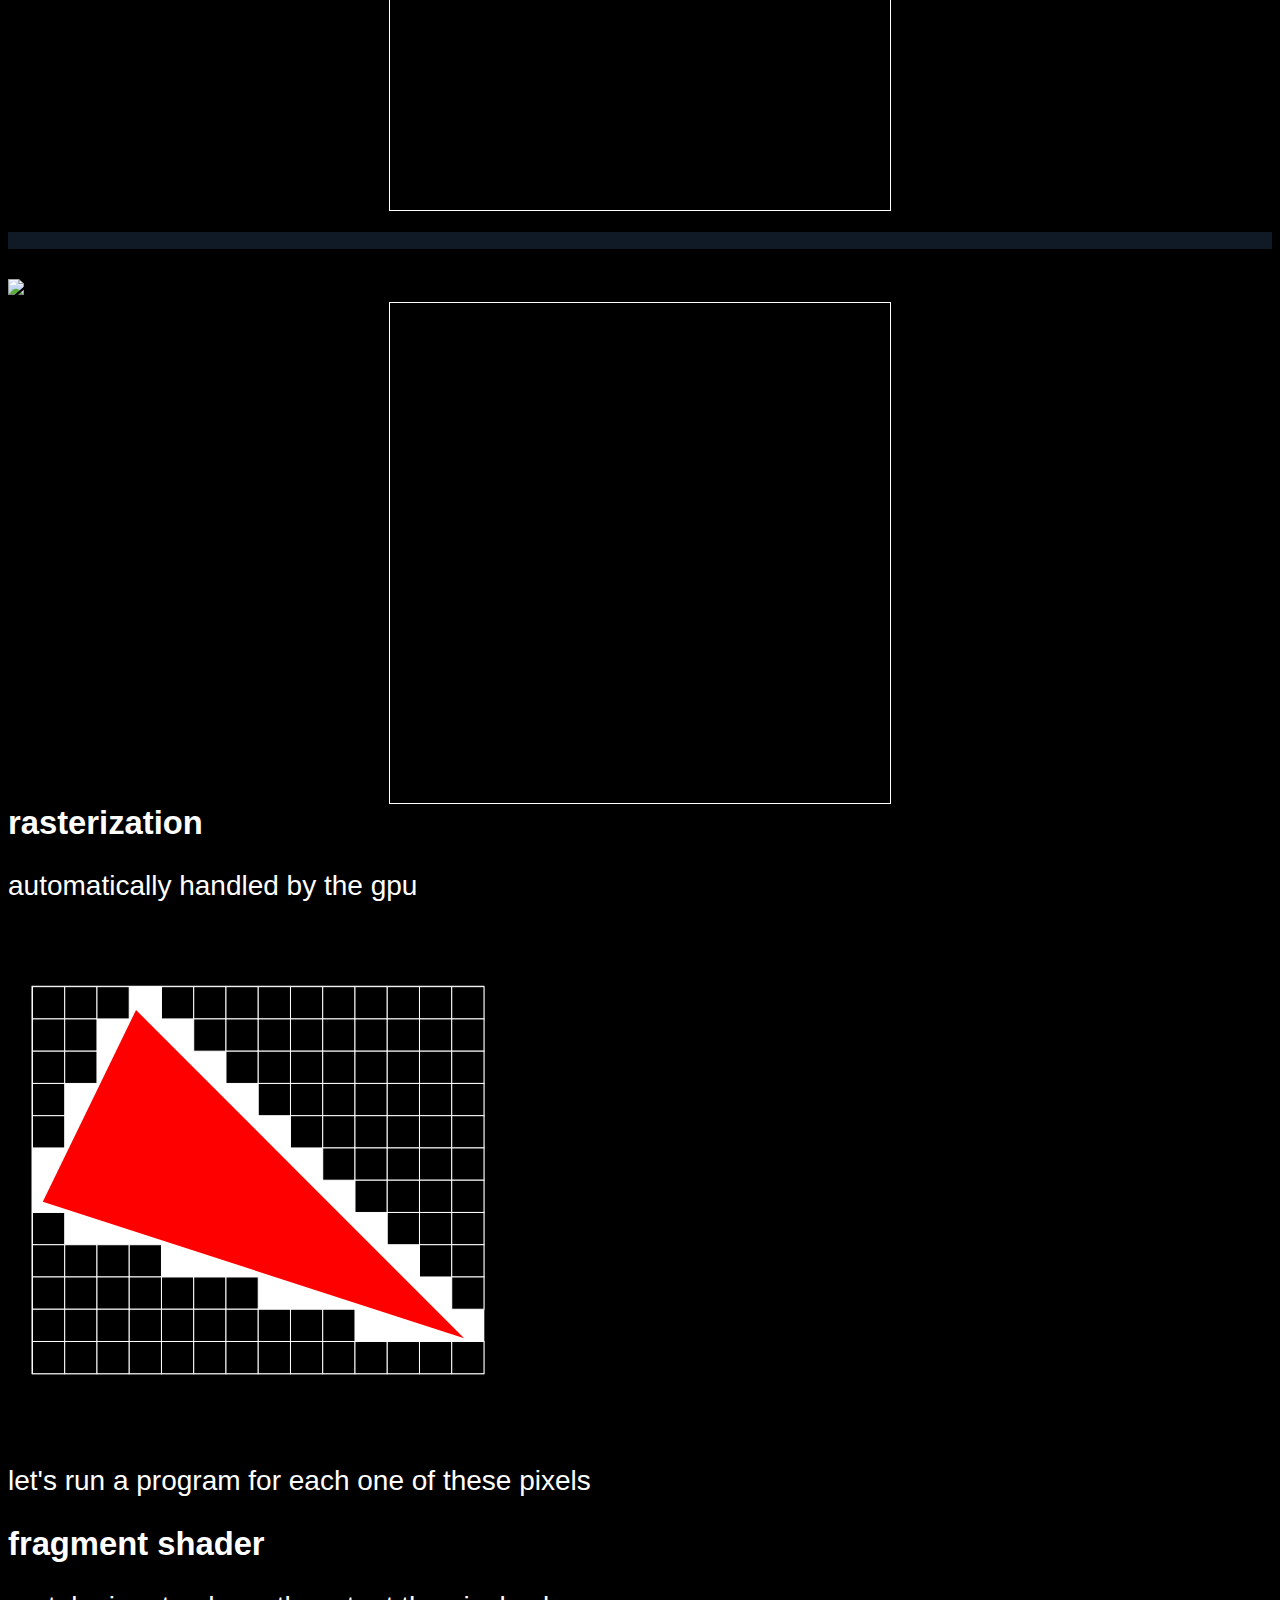
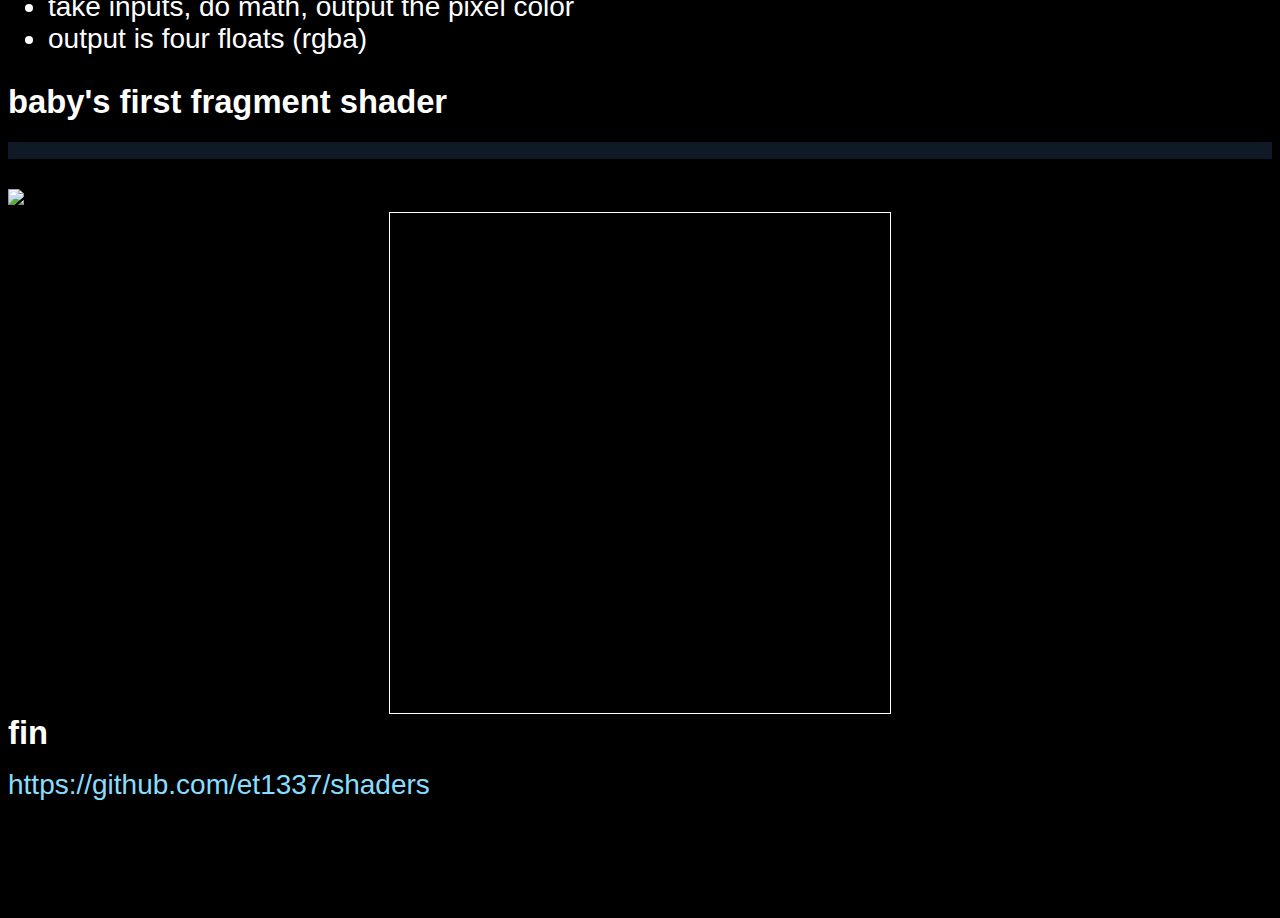
==== commit 6d04b2c5: "Index buffer sample done." ====
--- a/index.html
+++ b/index.html
@@ -4,9 +4,9 @@
 	<head>
 		<meta charset="utf-8">
 
-		<title>Shaders - How Do They Work?</title>
-
-		<meta name="description" content="A high-level introduction to vertex and fragment shaders via concrete WebGL examples.">
+		<title>shaders - how do they work?</title>
+
+		<meta name="description" content="a high-level introduction to vertex and fragment shaders via concrete webgl examples">
 		<meta name="author" content="Evan Todd">
 
 		<meta name="apple-mobile-web-app-capable" content="yes" />
@@ -18,6 +18,7 @@
 		<link rel="stylesheet" href="presentation/style.css" id="theme">
 
 		<script src="presentation/jquery.min.js"></script>
+		<script src="samples/three.min.js"></script>
 
 		<!--[if lt IE 9]>
 		<script src="reveal.js/lib/js/html5shiv.js"></script>
@@ -49,21 +50,23 @@
 						<li>oculus rift</li>
 						<li>graphic design</li>
 						<li>indie games</li>
+						<li>art in general</li>
 					</ul>
 					<ul>
 						<li>opengl es</li>
+						<li>python</li>
 						<li>html5</li>
 						<li>vim</li>
-						<li>ios</li>
 						<li>c#</li>
 						<li>minimalist running</li>
+						<li>weird music</li>
 						<li>shaders... duh</li>
 						<li>or you know, anything else</li>
 					</ul>
 				</section>
 				<section>
-					<h3>how graphics?</h3>
-					a crash course
+					<h3>how do i graphics?</h3>
+					from the ground up
 				</section>
 				<section>
 					<h3>frame buffer</h3>
@@ -78,26 +81,20 @@
 					</div>
 				</section>
 				<section>
-					<h3>draw loop</h3>
-					<ol>
-						<li>process input, calculate new state</li>
-						<li>clear screen</li>
-						<li>draw pixels</li>
-						<li>goto 1</li>
-					</ol>
-					<br />
-					<small>...profit?</small>
-				</section>
-				<section>
-					<section>
-						<h3>immediate mode</h3>
-						sorry, no webgl sample because this doesn't exist any more
-						<pre><code data-trim>
+					<h3>screen-space coordinates</h3>
+					<img class="border" src="presentation/screen-space-coords.svg" />
+				</section>
+				<section>
+					<h3>immediate mode draw loop</h3>
+					<img src="presentation/draw-loop.svg" />
+				</section>
+				<section>
+					<section>
+						<pre><code data-trim class="javascript">
 while (true)
 {     
 	// *snip* - other things like processing window events
 
-	glClearColor(1.0f, 1.0f, 1.0f); // what color?
 	glClear(GL_COLOR_BUFFER_BIT); // clear screen
 
 	glColor3f(0.0f, 0.0f, 1.0f); // what color?
@@ -115,23 +112,364 @@
 						<a href="#" class="navigate-down"><img src="presentation/arrow.svg" /></a>
 					</section>
 					<section>
-						<img src="presentation/immediate-mode.svg" />
-						<br />
-						<small>profit!</small>
-					</section>
-				</section>
-				<section>
-					<h3>screen-space coordinates</h3>
-					<img src="presentation/screen-space-coords.svg" />
-				</section>
-				<section>
-					<section>
-						<pre><code data-trim data-src="samples/cube.js"></code></pre>
-						<a href="#" class="navigate-down"><img src="presentation/arrow.svg" /></a>
-					</section>
-					<section>
-						<iframe data-src="samples/viewer.html?vert=basic.vs&frag=basic.ps&prog=cube.js"></iframe>
-					</section>
+						<img class="border" src="presentation/immediate-mode.svg" />
+					</section>
+				</section>
+				<section>
+					<h3>vbo draw loop</h3>
+					<img src="presentation/vbo-draw-loop.svg" />
+				</section>
+				<section>
+					<h3>webgl!</h3>
+				</section>
+				<section>
+					<section>
+						<pre><code data-trim data-src="samples/triangle.js" class="javascript"></code></pre>
+						<a href="#" class="navigate-down"><img src="presentation/arrow.svg" /></a>
+					</section>
+					<section>
+						<iframe data-src="samples/viewer.html?js=triangle.js"></iframe>
+					</section>
+				</section>
+				<section>
+					<h3>matrices</h3>
+					<table id="matrixa" class="matrix">
+						<tr>
+							<td><input type="text" size="3" value="1" /></td>
+							<td><input type="text" size="3" value="0" /></td>
+							<td><input type="text" size="3" value="0" /></td>
+							<td><input type="text" size="3" value="0" /></td>
+							<td>*</td>
+							<td><input type="text" size="3" value="1" /></td>
+							<td>=</td>
+							<td class="result">1</td>
+						</tr>
+						<tr>
+							<td><input type="text" size="3" value="0" /></td>
+							<td><input type="text" size="3" value="1" /></td>
+							<td><input type="text" size="3" value="0" /></td>
+							<td><input type="text" size="3" value="0" /></td>
+							<td></td>
+							<td><input type="text" size="3" value="1" /></td>
+							<td></td>
+							<td class="result">1</td>
+						</tr>
+						<tr>
+							<td><input type="text" size="3" value="0" /></td>
+							<td><input type="text" size="3" value="0" /></td>
+							<td><input type="text" size="3" value="1" /></td>
+							<td><input type="text" size="3" value="0" /></td>
+							<td></td>
+							<td><input type="text" size="3" value="1" /></td>
+							<td></td>
+							<td class="result">1</td>
+						</tr>
+						<tr>
+							<td><input type="text" size="3" value="0" /></td>
+							<td><input type="text" size="3" value="0" /></td>
+							<td><input type="text" size="3" value="0" /></td>
+							<td><input type="text" size="3" value="1" /></td>
+							<td></td>
+							<td><input type="text" size="3" value="1" /></td>
+							<td></td>
+							<td class="result">1</td>
+						</tr>
+					</table>
+				</section>
+				<section>
+					<table id="matrixb" class="matrix">
+						<tr>
+							<td><input type="text" size="3" value="1" /></td>
+							<td><input type="text" size="3" value="0" /></td>
+							<td><input type="text" size="3" value="0" /></td>
+							<td><input type="text" size="3" value="0" /></td>
+						</tr>
+						<tr>
+							<td><input type="text" size="3" value="0" /></td>
+							<td><input type="text" size="3" value="1" /></td>
+							<td><input type="text" size="3" value="0" /></td>
+							<td><input type="text" size="3" value="0" /></td>
+						</tr>
+						<tr>
+							<td><input type="text" size="3" value="0" /></td>
+							<td><input type="text" size="3" value="0" /></td>
+							<td><input type="text" size="3" value="1" /></td>
+							<td><input type="text" size="3" value="0" /></td>
+						</tr>
+						<tr>
+							<td><input type="text" size="3" value="0" /></td>
+							<td><input type="text" size="3" value="0" /></td>
+							<td><input type="text" size="3" value="0" /></td>
+							<td><input type="text" size="3" value="1" /></td>
+						</tr>
+					</table>
+					<iframe id="matrix-sample" data-src="samples/viewer.html?js=matrix.js"></iframe>
+				</section>
+				<section>
+					<h3>matrix hierarchy</h3>
+					<ul>
+						<li>you can multiply matrices together to combine them</li>
+						<li>view matrix: applies the camera position and rotation</li>
+						<li>projection matrix: converts a 3d vector to a 2d screen-space coordinate</li>
+					</ul>
+				</section>
+				<section>
+					<section>
+						<h3>perspective projection</h3>
+						<pre><code data-trim class="javascript">
+var camera = new THREE.PerspectiveCamera
+(
+	45, // field of view (degrees)
+	window.innerWidth / window.innerHeight, // aspect ratio
+	1, // near plane
+	1000 // far plane
+);
+camera.position.z = 500;
+
+var geometry = new THREE.Geometry();
+
+// cube!
+geometry.vertices.push(new THREE.Vector3(-80, -80, -80));
+geometry.vertices.push(new THREE.Vector3(-80, 80, -80));
+geometry.vertices.push(new THREE.Vector3(80, -80, -80));
+geometry.vertices.push(new THREE.Vector3(80, 80, -80));
+geometry.vertices.push(new THREE.Vector3(-80, -80, 80));
+geometry.vertices.push(new THREE.Vector3(-80, 80, 80));
+geometry.vertices.push(new THREE.Vector3(80, -80, 80));
+geometry.vertices.push(new THREE.Vector3(80, 80, 80));
+						</code></pre>
+						<a href="#" class="navigate-down"><img src="presentation/arrow.svg" /></a>
+					</section>
+					<section>
+						<table id="matrixc" class="matrix">
+							<tr>
+								<td><input type="text" size="3" value="1" /></td>
+								<td><input type="text" size="3" value="0" /></td>
+								<td><input type="text" size="3" value="0" /></td>
+								<td><input type="text" size="3" value="0" /></td>
+							</tr>
+							<tr>
+								<td><input type="text" size="3" value="0" /></td>
+								<td><input type="text" size="3" value="1" /></td>
+								<td><input type="text" size="3" value="0" /></td>
+								<td><input type="text" size="3" value="0" /></td>
+							</tr>
+							<tr>
+								<td><input type="text" size="3" value="0" /></td>
+								<td><input type="text" size="3" value="0" /></td>
+								<td><input type="text" size="3" value="1" /></td>
+								<td><input type="text" size="3" value="0" /></td>
+							</tr>
+							<tr>
+								<td><input type="text" size="3" value="0" /></td>
+								<td><input type="text" size="3" value="0" /></td>
+								<td><input type="text" size="3" value="0" /></td>
+								<td><input type="text" size="3" value="1" /></td>
+							</tr>
+						</table>
+						<iframe id="matrix-sample2" data-src="samples/viewer.html?js=perspective.js"></iframe>
+					</section>
+				</section>
+				<section>
+					<h3>what if we want to do something more complicated?</h3>
+					<ul>
+						<li>so far we have been using the "fixed function pipeline"</li>
+						<li>the gpu can only do matrix multiplication</li>
+						<li>if we want to move individual vertices, we have to update the vbo</li>
+					</ul>
+				</section>
+				<section>
+					<h3>vertex shaders to the rescue</h3>
+					<p>take input vertex data, do math, output vertex data</p>
+				</section>
+				<section>
+					<h3>baby's first vertex shader</h3>
+					<pre><code data-trim class="glsl">
+&lt;script type="x-shader/x-vertex" id="vs"&gt;
+	void main()
+	{
+		gl_PointSize = 2.0;
+		gl_Position = projectionMatrix * modelViewMatrix * vec4(position, 1);
+	}
+&lt;/script&gt;
+					</code></pre>
+				</section>
+				<section>
+					<section>
+						<h3>three.js setup</h3>
+						<pre><code data-trim class="javascript">
+var material = new THREE.ShaderMaterial(
+{
+	vertexShader: document.getElementById('vs').textContent,
+});
+						</code></pre>
+						<a href="#" class="navigate-down"><img src="presentation/arrow.svg" /></a>
+					</section>
+					<section>
+						<iframe data-src="samples/viewer.html?js=vs.js&vs=basic.vs&ps=basic.ps"></iframe>
+					</section>
+				</section>
+				<section>
+					<section>
+						<h3>let's make an ocean</h3>
+						<p>start with a flat plane</p>
+						<pre><code data-trim class="javascript">
+var geometry = new THREE.Geometry();
+for (var x = -50; x &lt; 50; x++)
+{
+	for (var z = -50; z &lt; 50; z++)
+		geometry.vertices.push(new THREE.Vector3(x, 0, z));
+}
+						</code></pre>
+						<a href="#" class="navigate-down"><img src="presentation/arrow.svg" /></a>
+					</section>
+					<section>
+						<iframe data-src="samples/viewer.html?js=ocean1.js&vs=basic.vs"></iframe>
+					</section>
+				</section>
+				<section>
+					<h3>ocean animation</h3>
+					<ul>
+						<li>shaders are basically stateless</li>
+						<li>pass in the same input, you always get the same output</li>
+						<li>how can we make the output change over time?</li>
+					</ul>
+				</section>
+				<section>
+					<h3>uniforms</h3>
+					<ul>
+						<li>so named because they do not change from vertex to vertex</li>
+						<li>we will pass one float (time) from Javascript into the shader</li>
+						<li>every vertex will have access to this value</li>
+					</ul>
+				</section>
+				<section>
+					<pre><code data-trim class="javascript">
+var uniforms =
+{
+	time: { type: 'f', value: 0 }, // f for float
+};
+
+var material = new THREE.ShaderMaterial(
+{
+	vertexShader: document.getElementById('vs').textContent,
+	uniforms: uniforms,
+});
+
+// snip...
+var clock = new THREE.Clock();
+function render()
+{
+	requestAnimationFrame(render);
+	uniforms.time.value = clock.getElapsedTime();
+	renderer.render(scene, camera);
+}
+render();
+					</code></pre>
+				</section>
+				<section>
+					<section>
+						<h3>and the vertex shader</h3>
+						<pre><code data-trim data-src="samples/ocean2.vs" class="glsl"></code></pre>
+						<a href="#" class="navigate-down"><img src="presentation/arrow.svg" /></a>
+					</section>
+					<section>
+						<iframe data-src="samples/viewer.html?js=ocean2.js&vs=ocean2.vs"></iframe>
+					</section>
+				</section>
+				<section>
+					<h3>attributes</h3>
+					<p>data attached to each vertex</p>
+					<pre><code data-trim class="javascript">
+var attributes =
+{
+	offset: { type: 'f', value: [] },
+};
+
+var geometry = new THREE.Geometry();
+for (var x = -50; x &lt; 50; x++)
+{
+	for (var z = -50; z &lt; 50; z++)
+	{
+		geometry.vertices.push(new THREE.Vector3(x, 0, z));
+		attributes.offset.value.push((x + z) * 0.1);
+	}
+}
+
+var material = new THREE.ShaderMaterial(
+{
+	vertexShader: document.getElementById('vs').textContent,
+	uniforms: uniforms,
+	attributes: attributes,
+});
+					</code></pre>
+				</section>
+				<section>
+					<section>
+						<h3>and the vertex shader</h3>
+						<pre><code data-trim data-src="samples/ocean3.vs" class="glsl"></code></pre>
+						<a href="#" class="navigate-down"><img src="presentation/arrow.svg" /></a>
+					</section>
+					<section>
+						<iframe data-src="samples/viewer.html?js=ocean3.js&vs=ocean3.vs"></iframe>
+					</section>
+				</section>
+				<section>
+					<h3>connecting the dots</h3>
+					<ul>
+						<li>everything is made of triangles</li>
+						<li>a triangle is basically three integers which point to vertices in the vbo</li>
+					</ul>
+				</section>
+				<section>
+					<h3>index buffer</h3>
+					<input type="text" id="indices" value="[0, 1, 2]"/>
+					<iframe data-src="samples/viewer.html?js=indices.js" id="index-buffer-sample"></iframe>
+				</section>
+				<section>
+					<h3>the most common vertex attribute</h3>
+					<iframe data-src="samples/viewer.html?js=normals1.js&vs=basic.vs"></iframe>
+				</section>
+				<section>
+					<h3>normals</h3>
+					<p>usually precalculated at design-time or during loading</p>
+					<iframe data-src="samples/viewer.html?js=normals2.js&vs=basic.vs"></iframe>
+				</section>
+				<section>
+					<section>
+						<pre><code data-trim data-src="samples/normals.vs" class="glsl"></code></pre>
+						<a href="#" class="navigate-down"><img src="presentation/arrow.svg" /></a>
+					</section>
+					<section>
+						<iframe data-src="samples/viewer.html?js=normals3.js&vs=normals.vs"></iframe>
+					</section>
+				</section>
+				<section>
+					<h3>rasterization</h3>
+					<p>automatically handled by the gpu</p>
+					<img src="presentation/rasterization.svg" />
+					<p>let's run a program for each one of these pixels</p>
+				</section>
+				<section>
+					<h3>fragment shader</h3>
+					<ul>
+						<li>take inputs, do math, output the pixel color</li>
+						<li>output is four floats (rgba)</li>
+					</ul>
+				</section>
+				<section>
+					<section>
+						<h3>baby's first fragment shader</h3>
+						<pre><code data-trim data-src="samples/basic.ps" class="glsl"></code></pre>
+						<a href="#" class="navigate-down"><img src="presentation/arrow.svg" /></a>
+					</section>
+					<section>
+						<iframe data-src="samples/viewer.html?js=vsps.js&vs=basic.vs&ps=basic.ps"></iframe>
+					</section>
+				</section>
+				<section>
+					<h3>fin</h3>
+					<a href="https://github.com/et1337/shaders">https://github.com/et1337/shaders</a>
 				</section>
 			</div>
 		</div>
--- a/presentation/style.css
+++ b/presentation/style.css
@@ -85,10 +85,18 @@
 	transition: width 800ms cubic-bezier(0.26, 0.86, 0.44, 0.985);
 }
 
-iframe
-{
+.reveal iframe
+{
+	display: block;
 	width: 500px;
 	height: 500px;
+	margin-left: auto;
+	margin-right: auto;
+}
+
+img.border, iframe
+{
+	border: 1px solid #fff !important;
 }
 
 input
@@ -98,7 +106,12 @@
 	border: none;
 	padding: 0.5em;
 	font-size: 1em;
-	font-family: monospace;
+	font-family: 'Bitstream Vera Sans Mono', monospace;
+}
+
+input.invalid
+{
+	background: #500000;
 }
 
 .reveal table
@@ -108,6 +121,17 @@
 }
 
 .reveal table td
+{
+	padding: 0.25em;
+}
+
+.reveal table.matrix td, .reveal table.matrix td
+{
+	padding: 0px;
+	font-family: 'Bitstream Vera Sans Mono', monospace;
+}
+
+table.matrix input
 {
 	padding: 0.25em;
 }
@@ -133,6 +157,9 @@
 	background: #101a26;
 	color: #eddac0;
 	word-wrap: inherit;
+	tab-size: 4;
+	-moz-tab-size: 4;
+	-o-tab-size: 4;
 }
 
 pre .keyword,
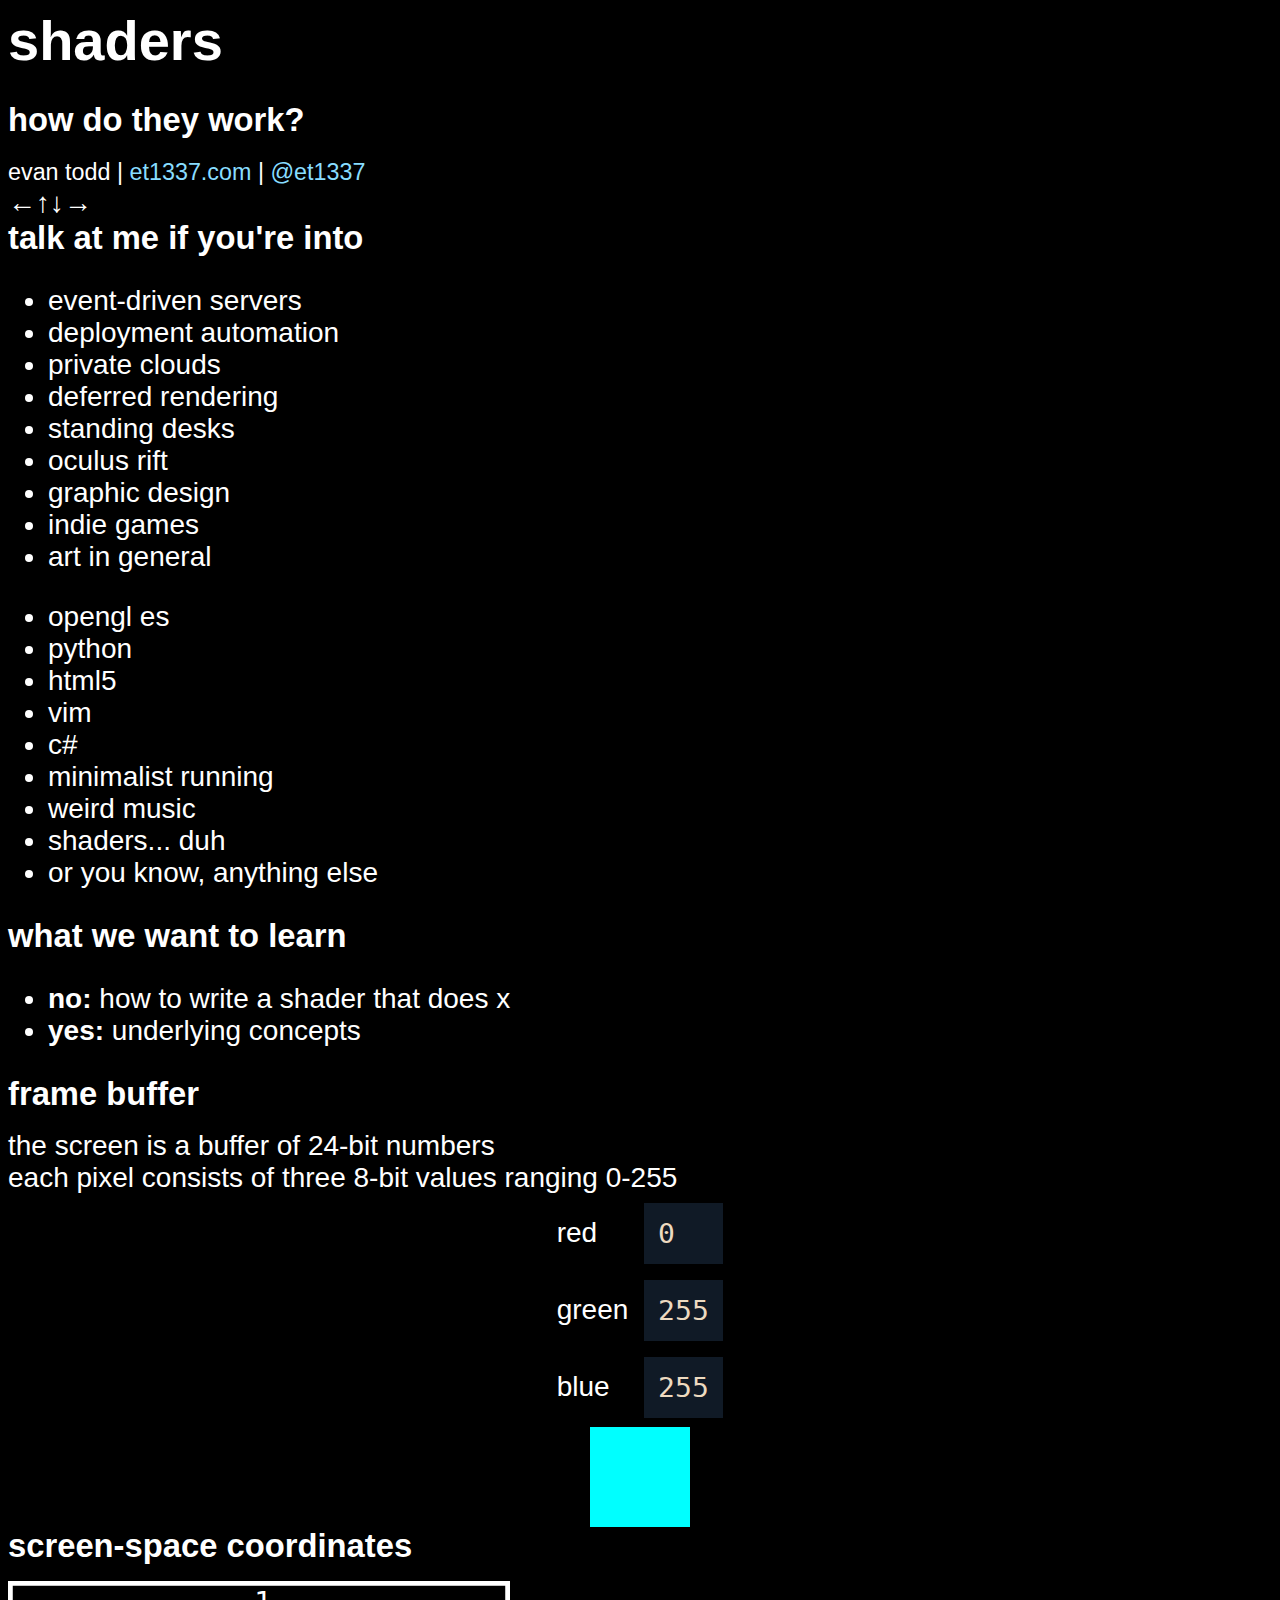
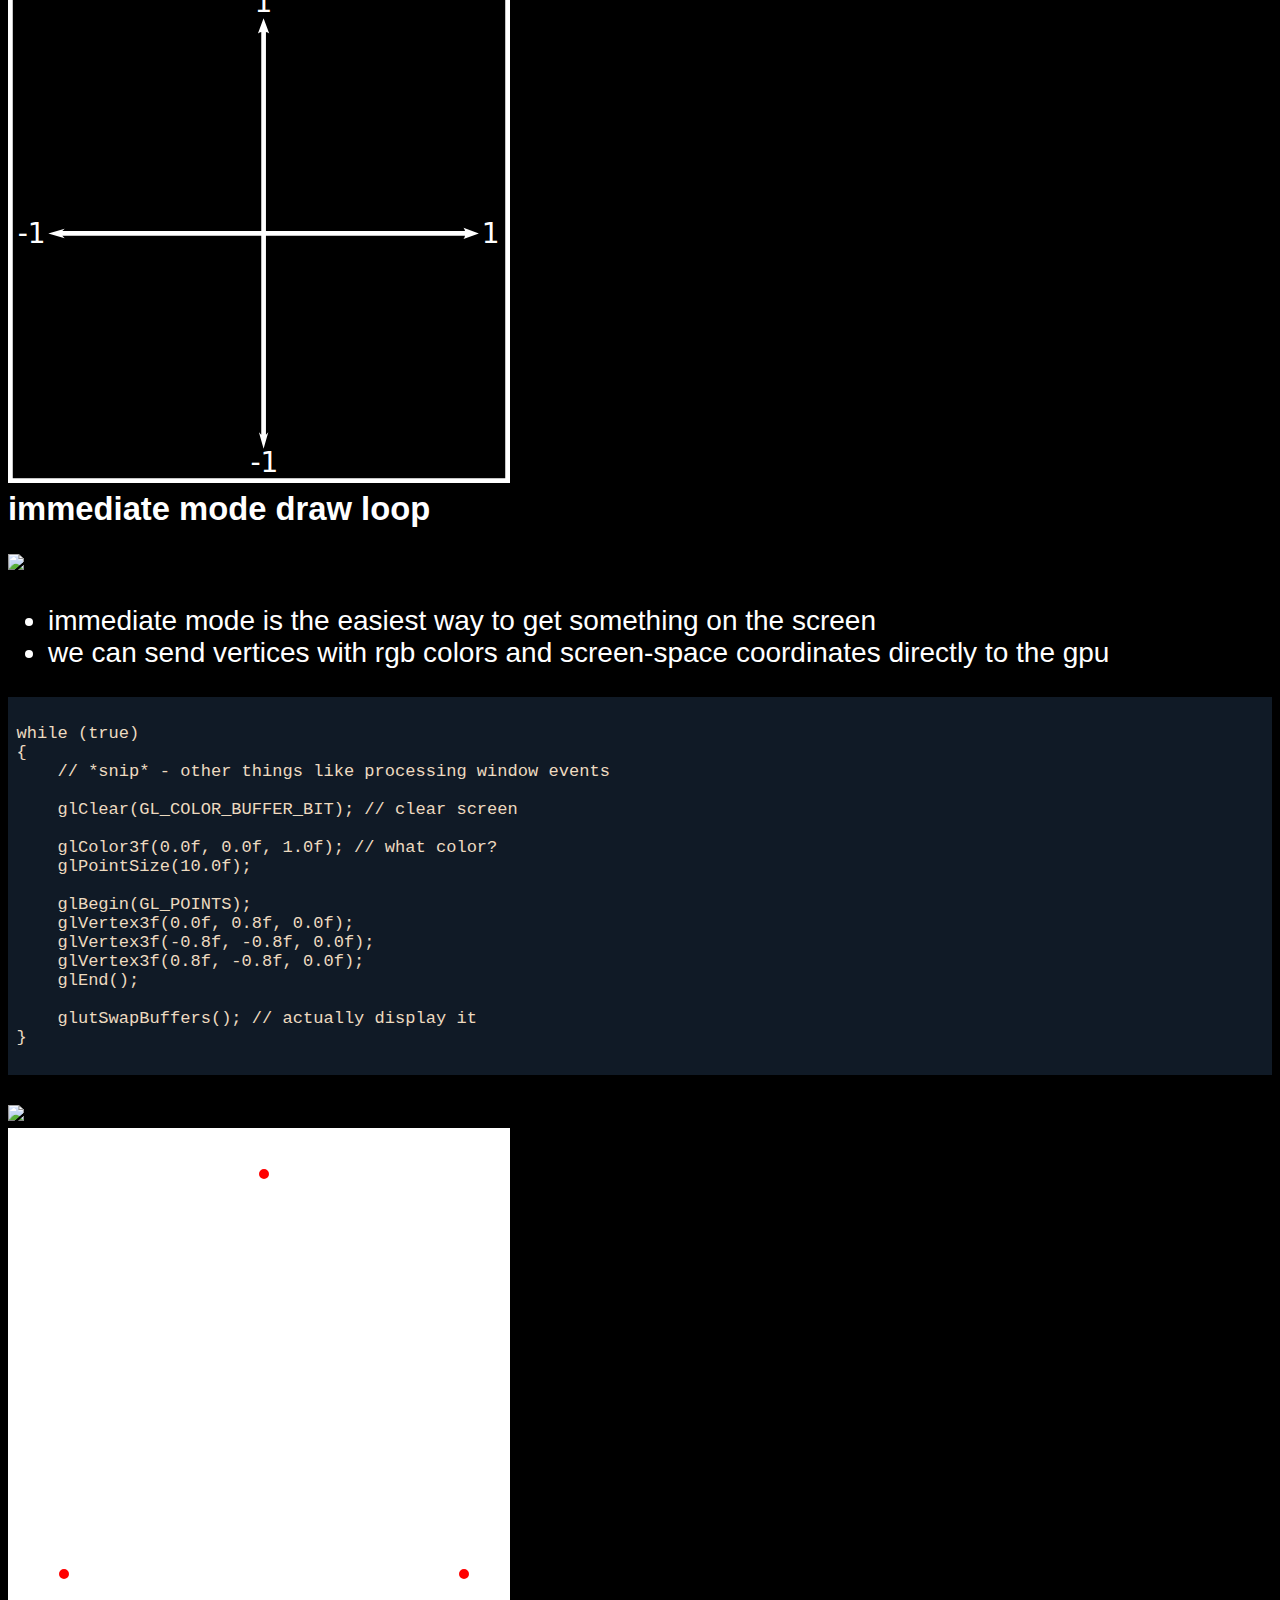
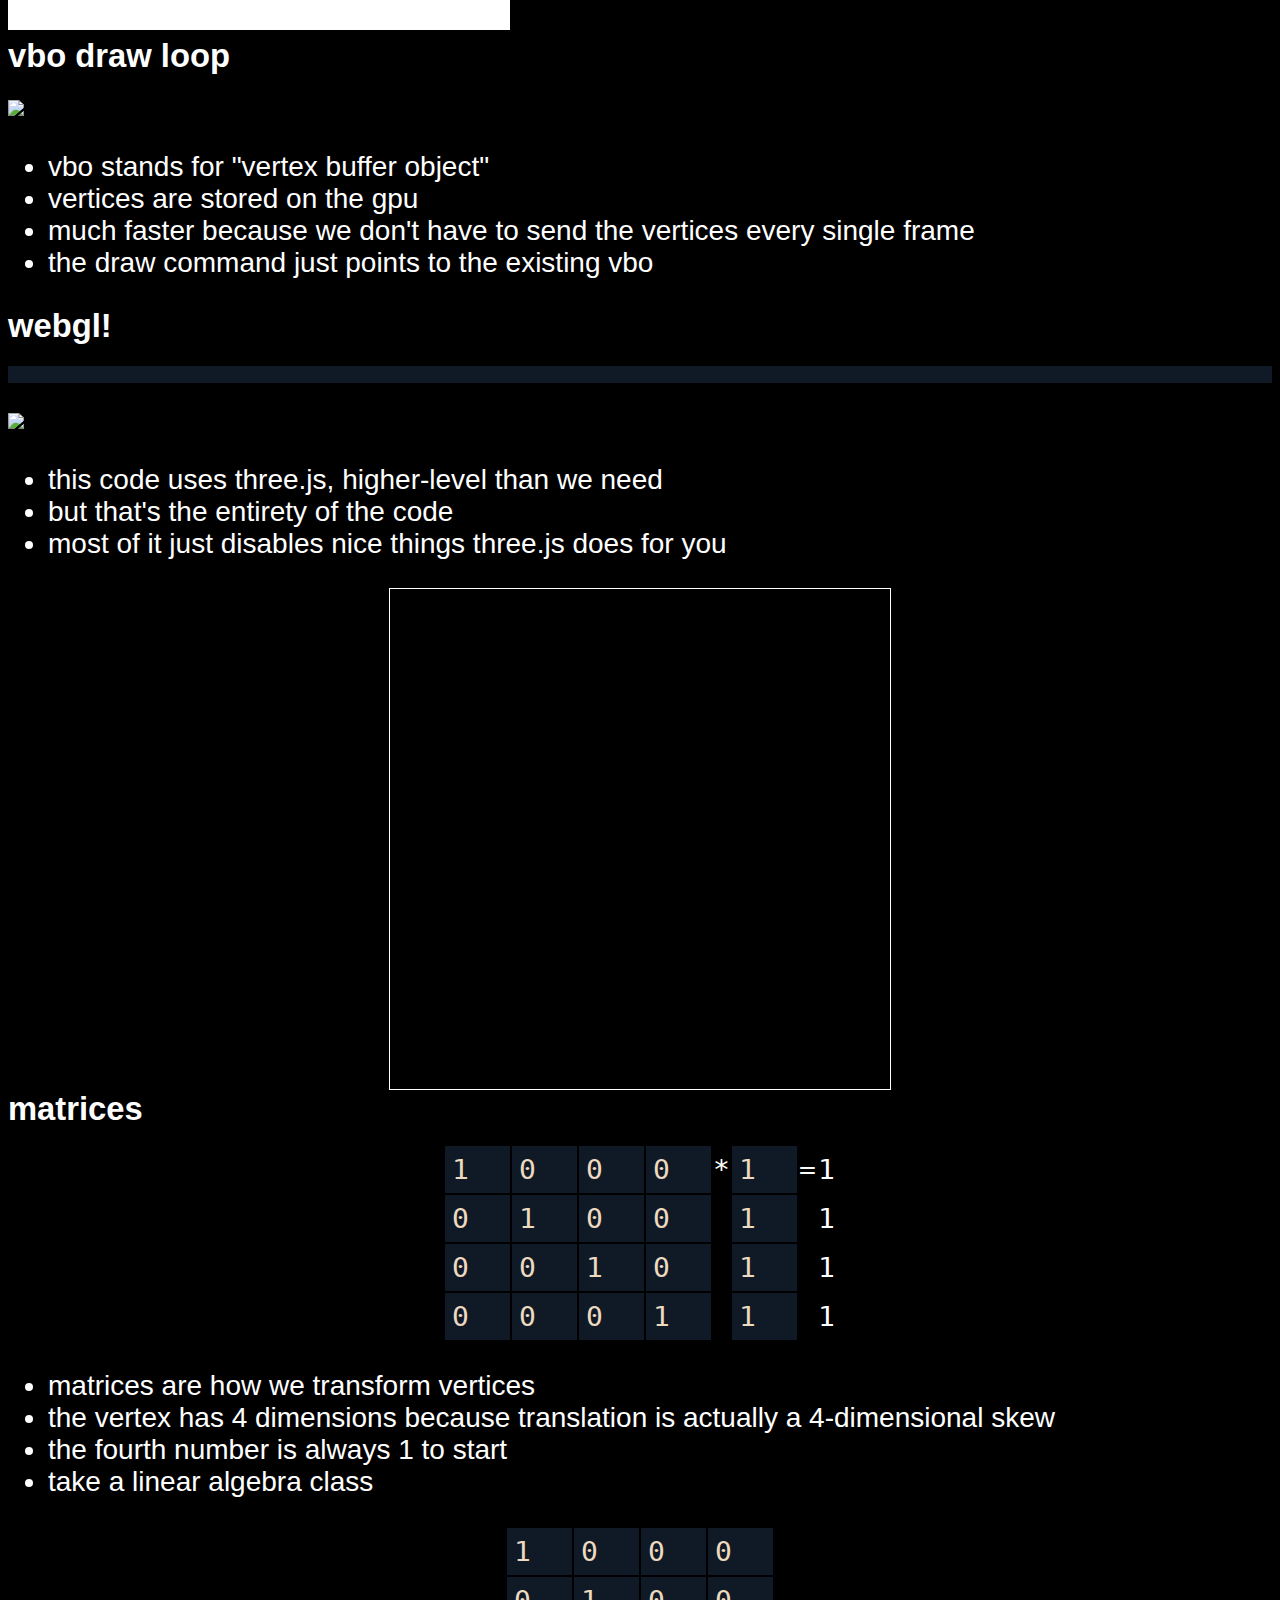
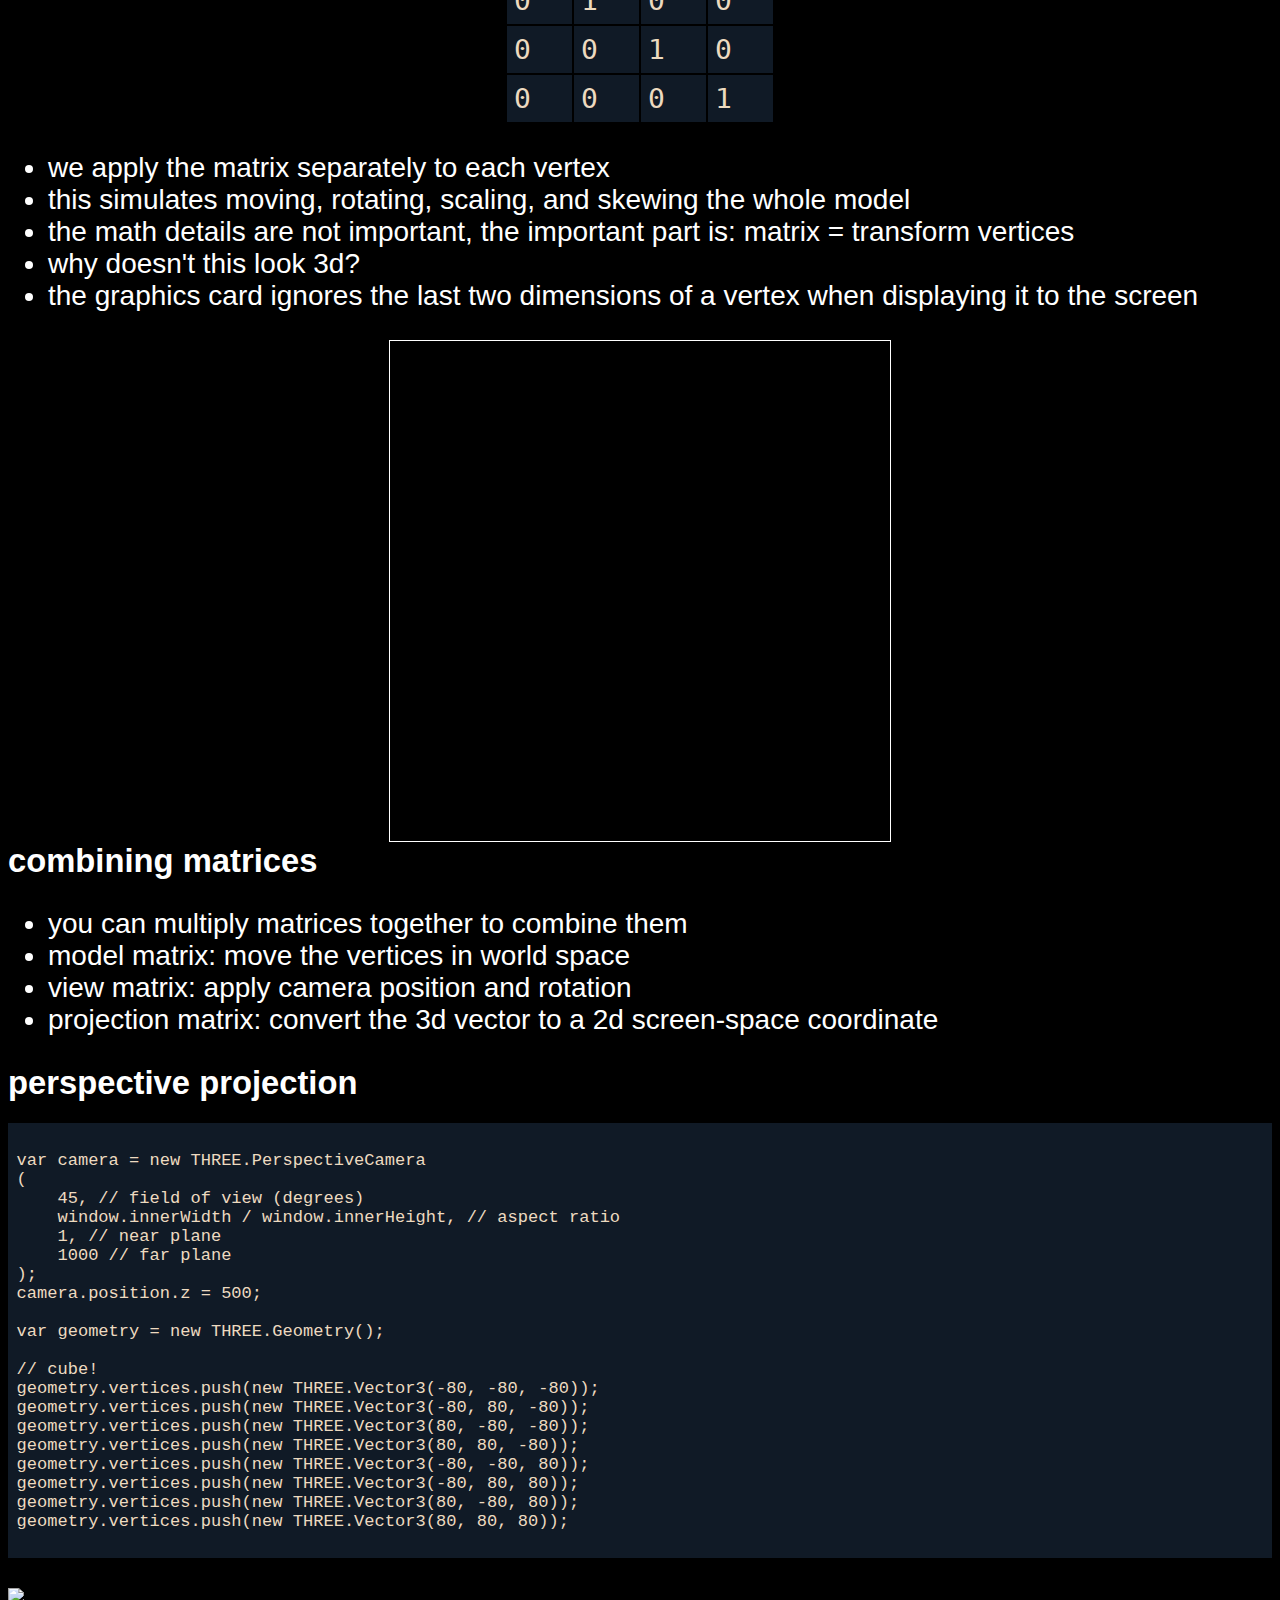
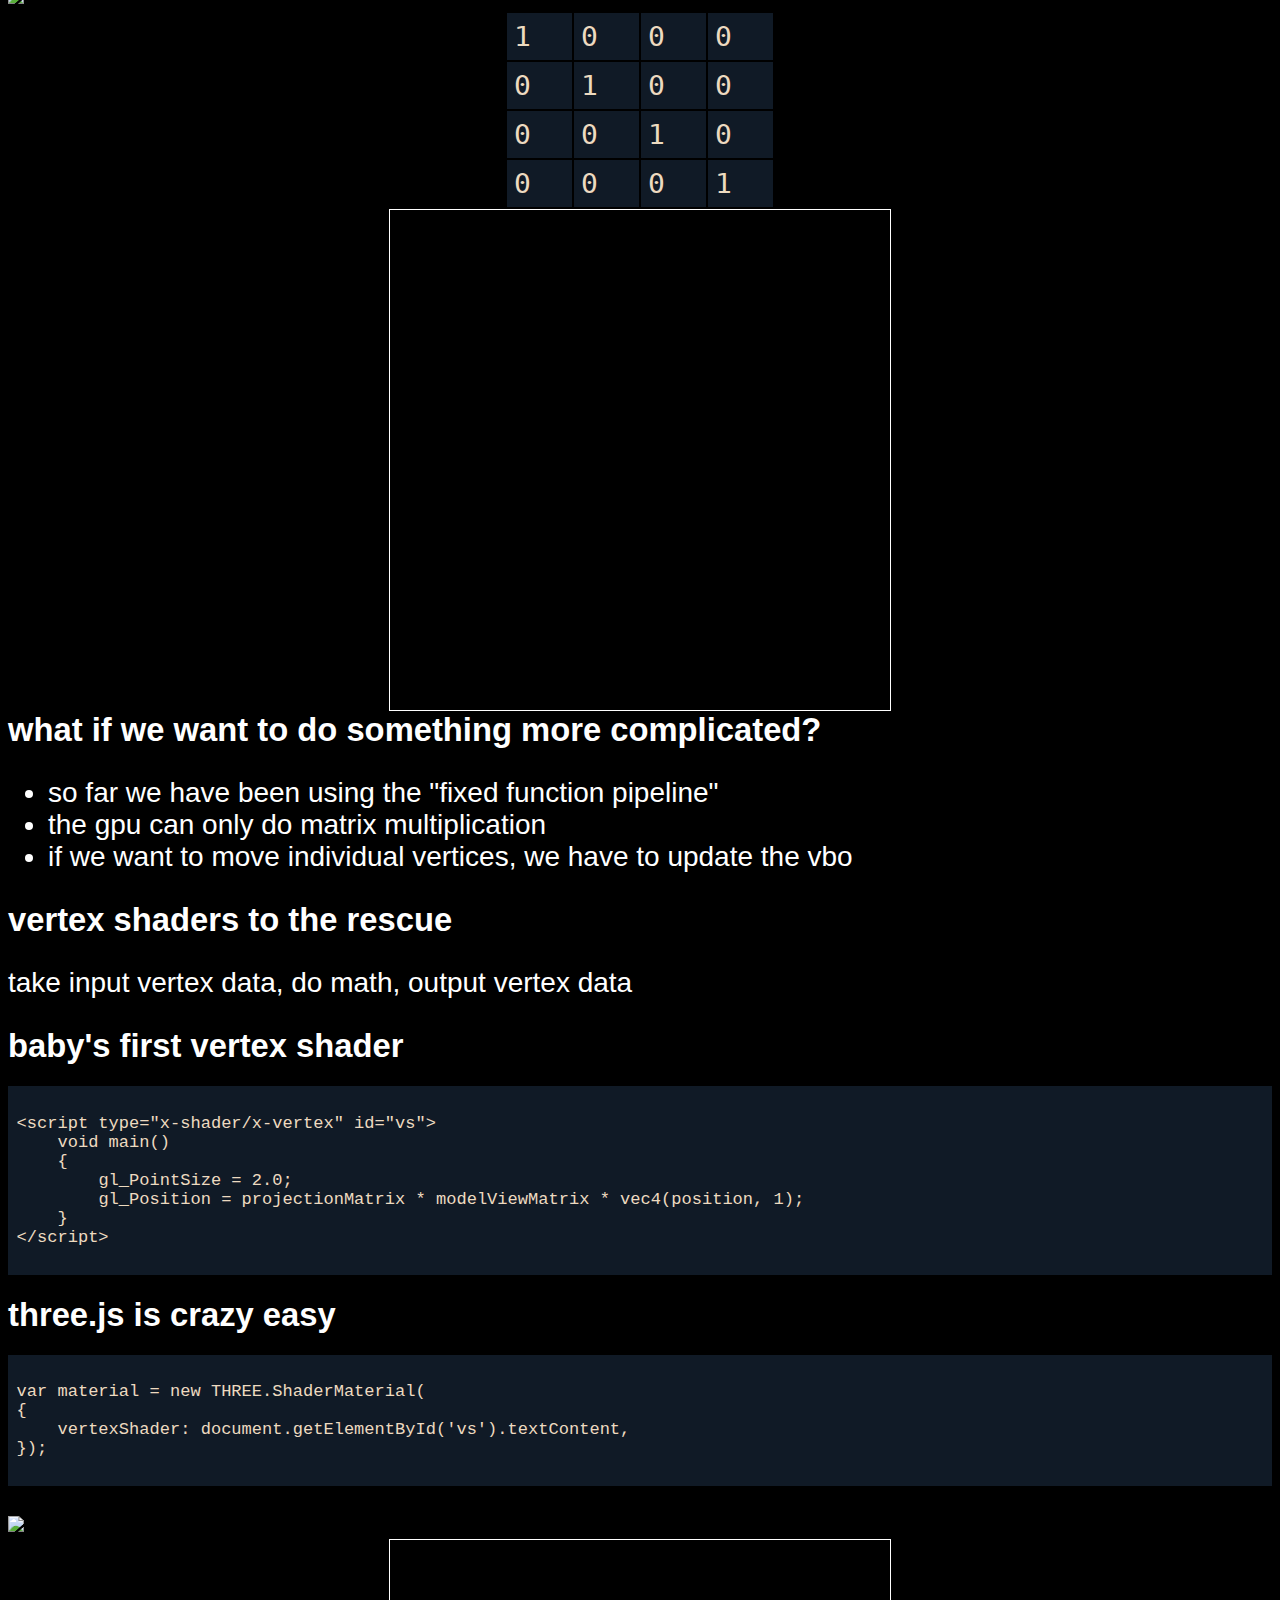
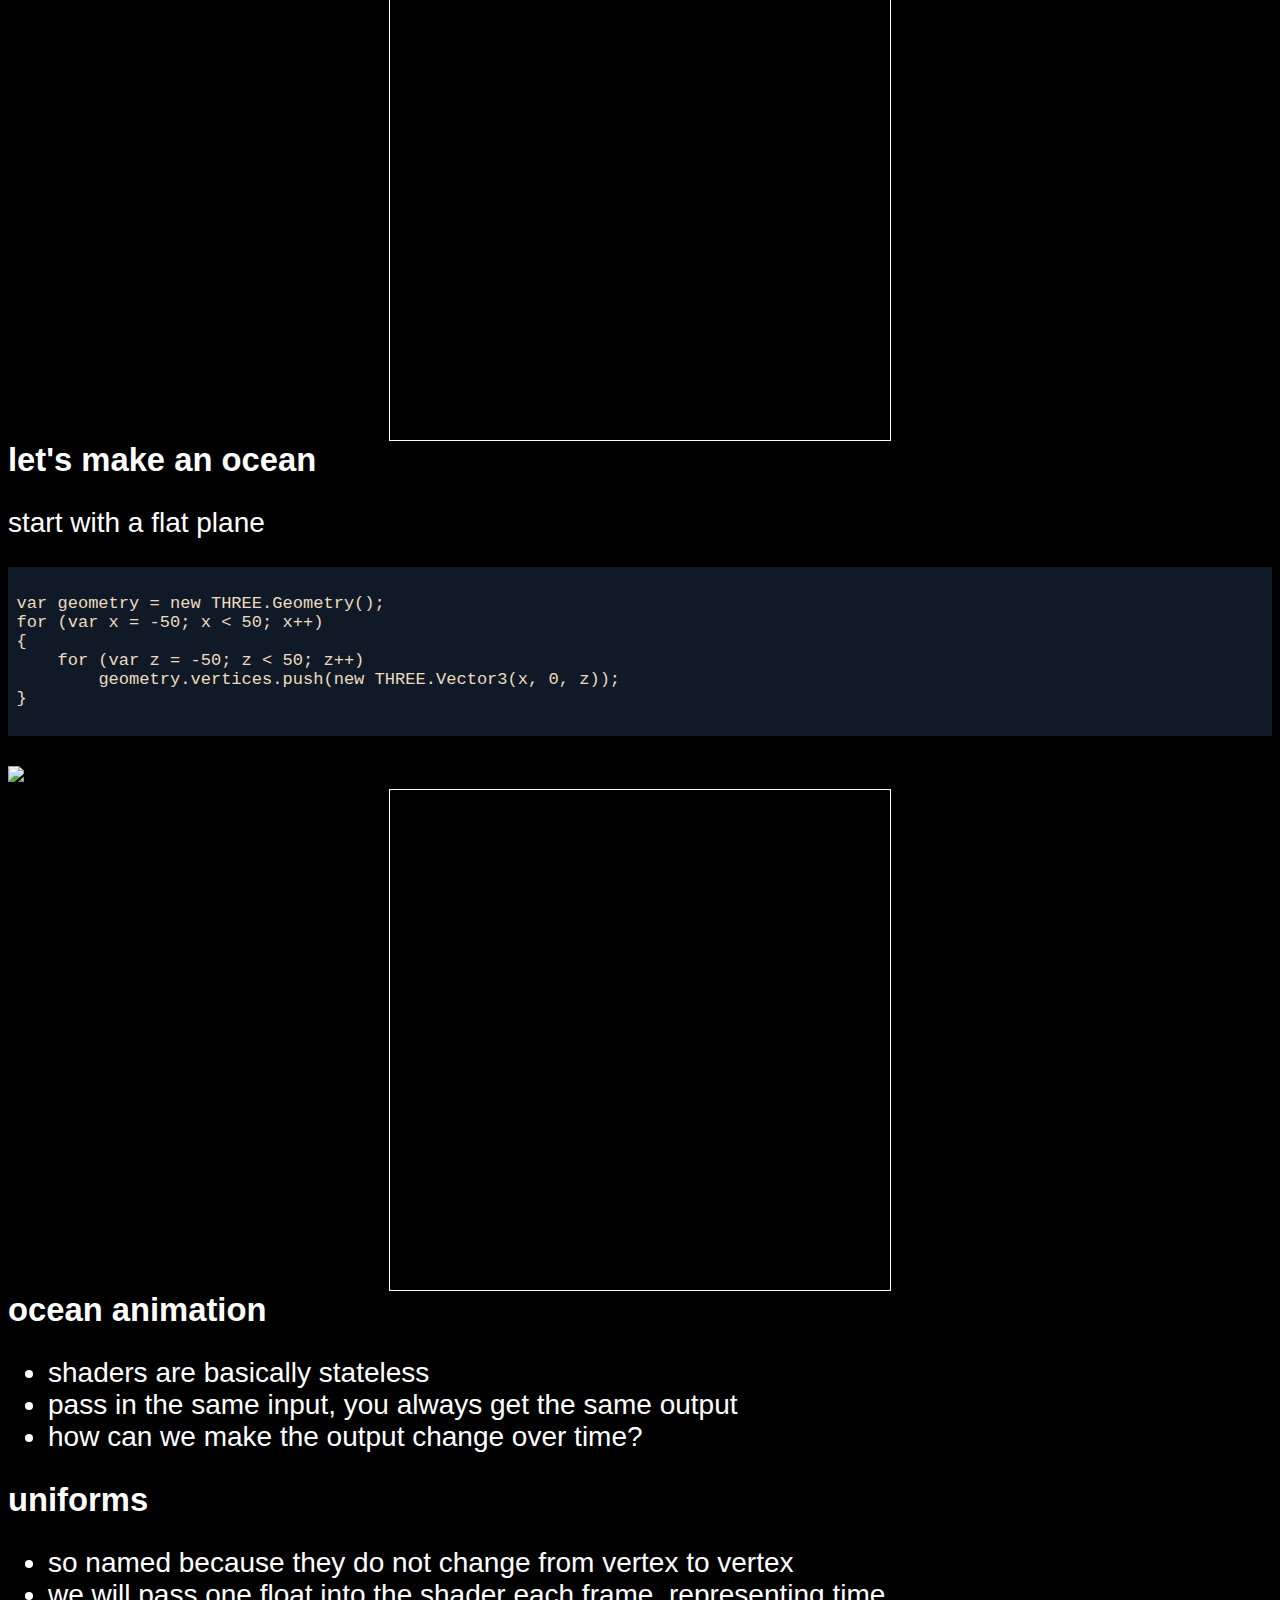
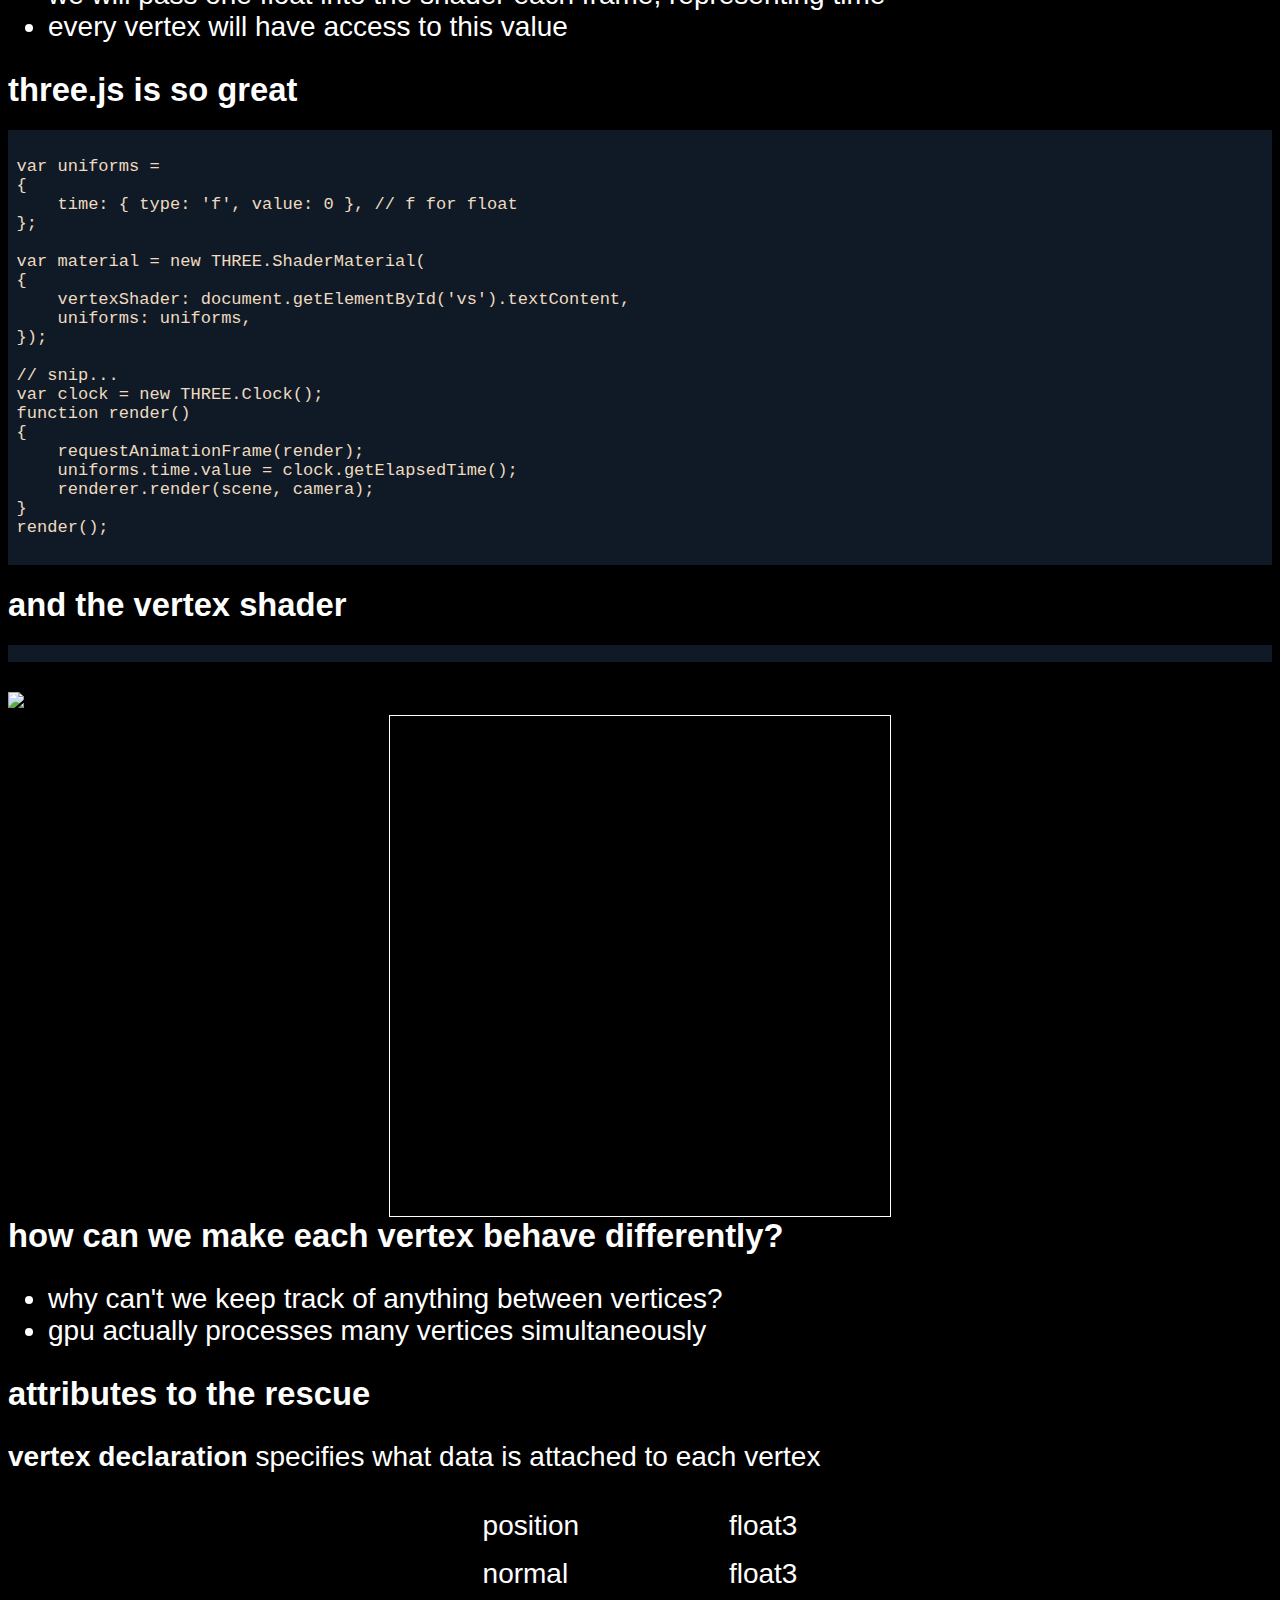
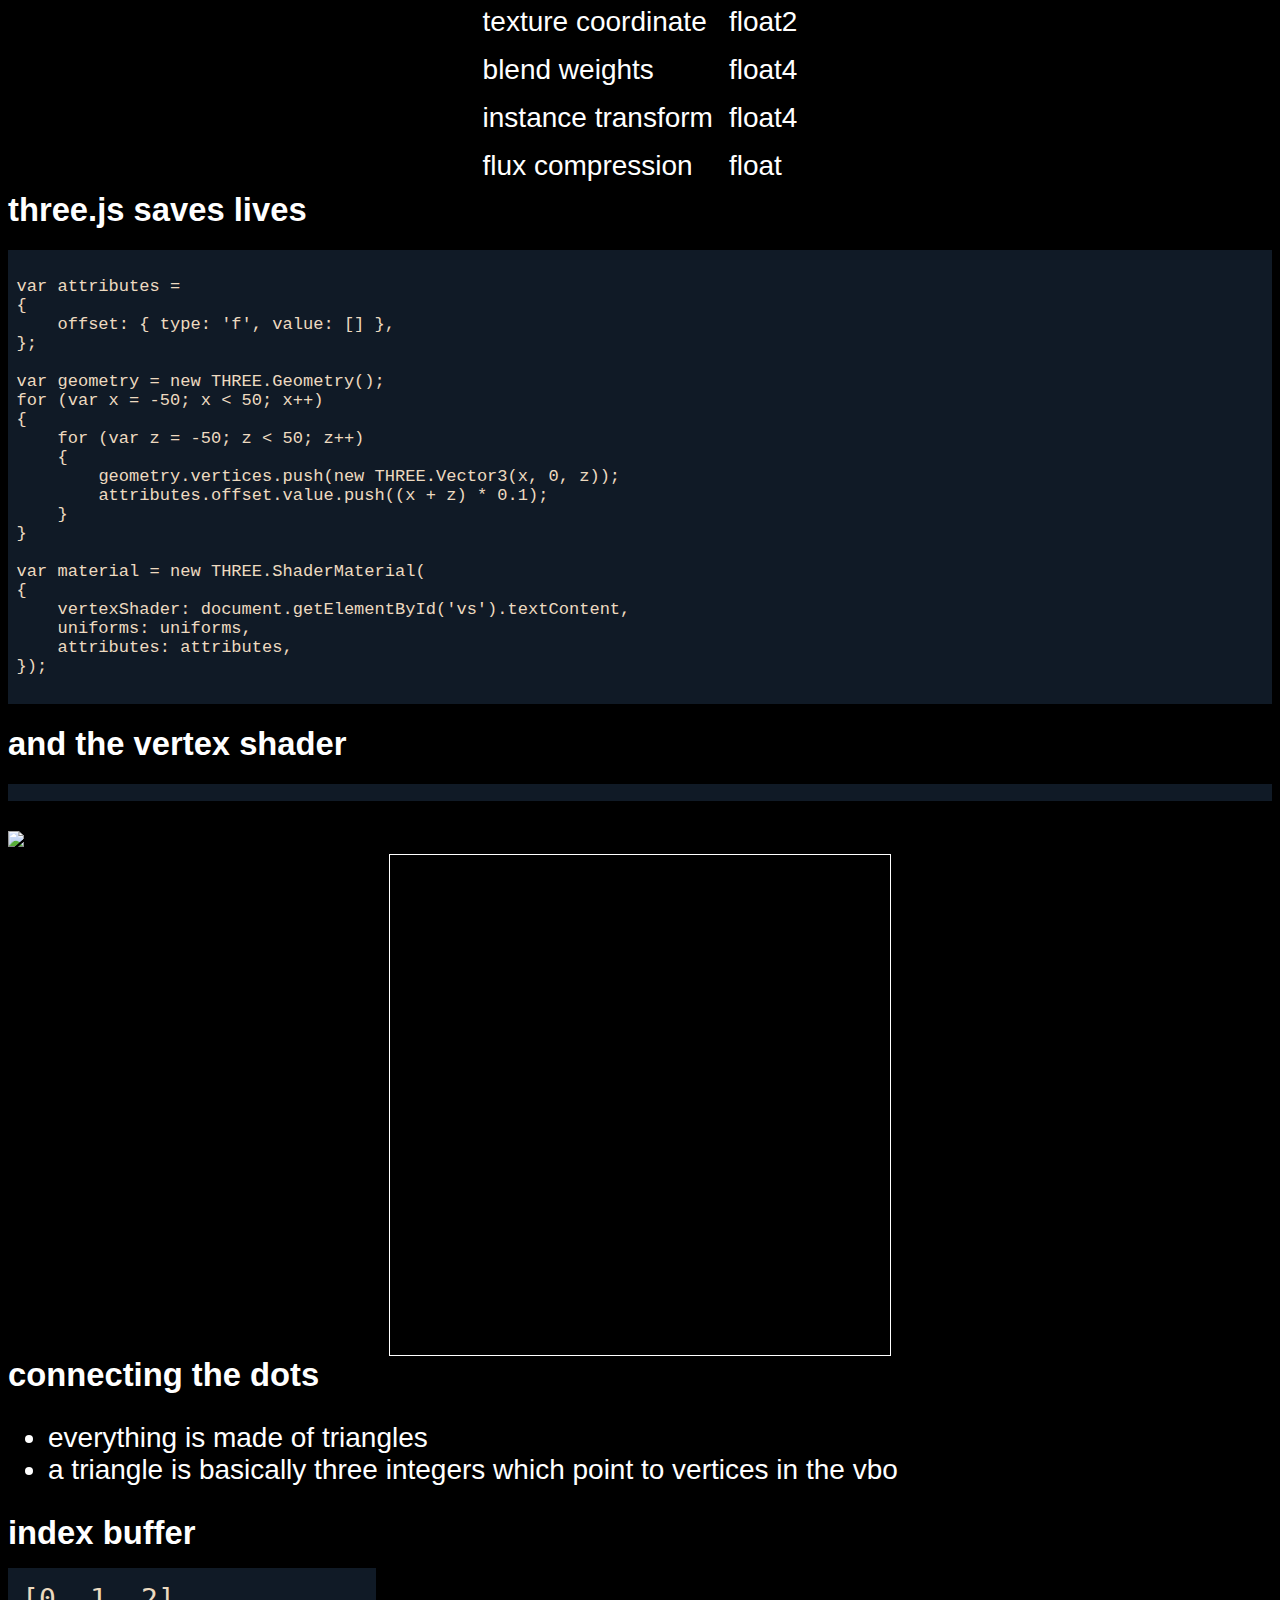
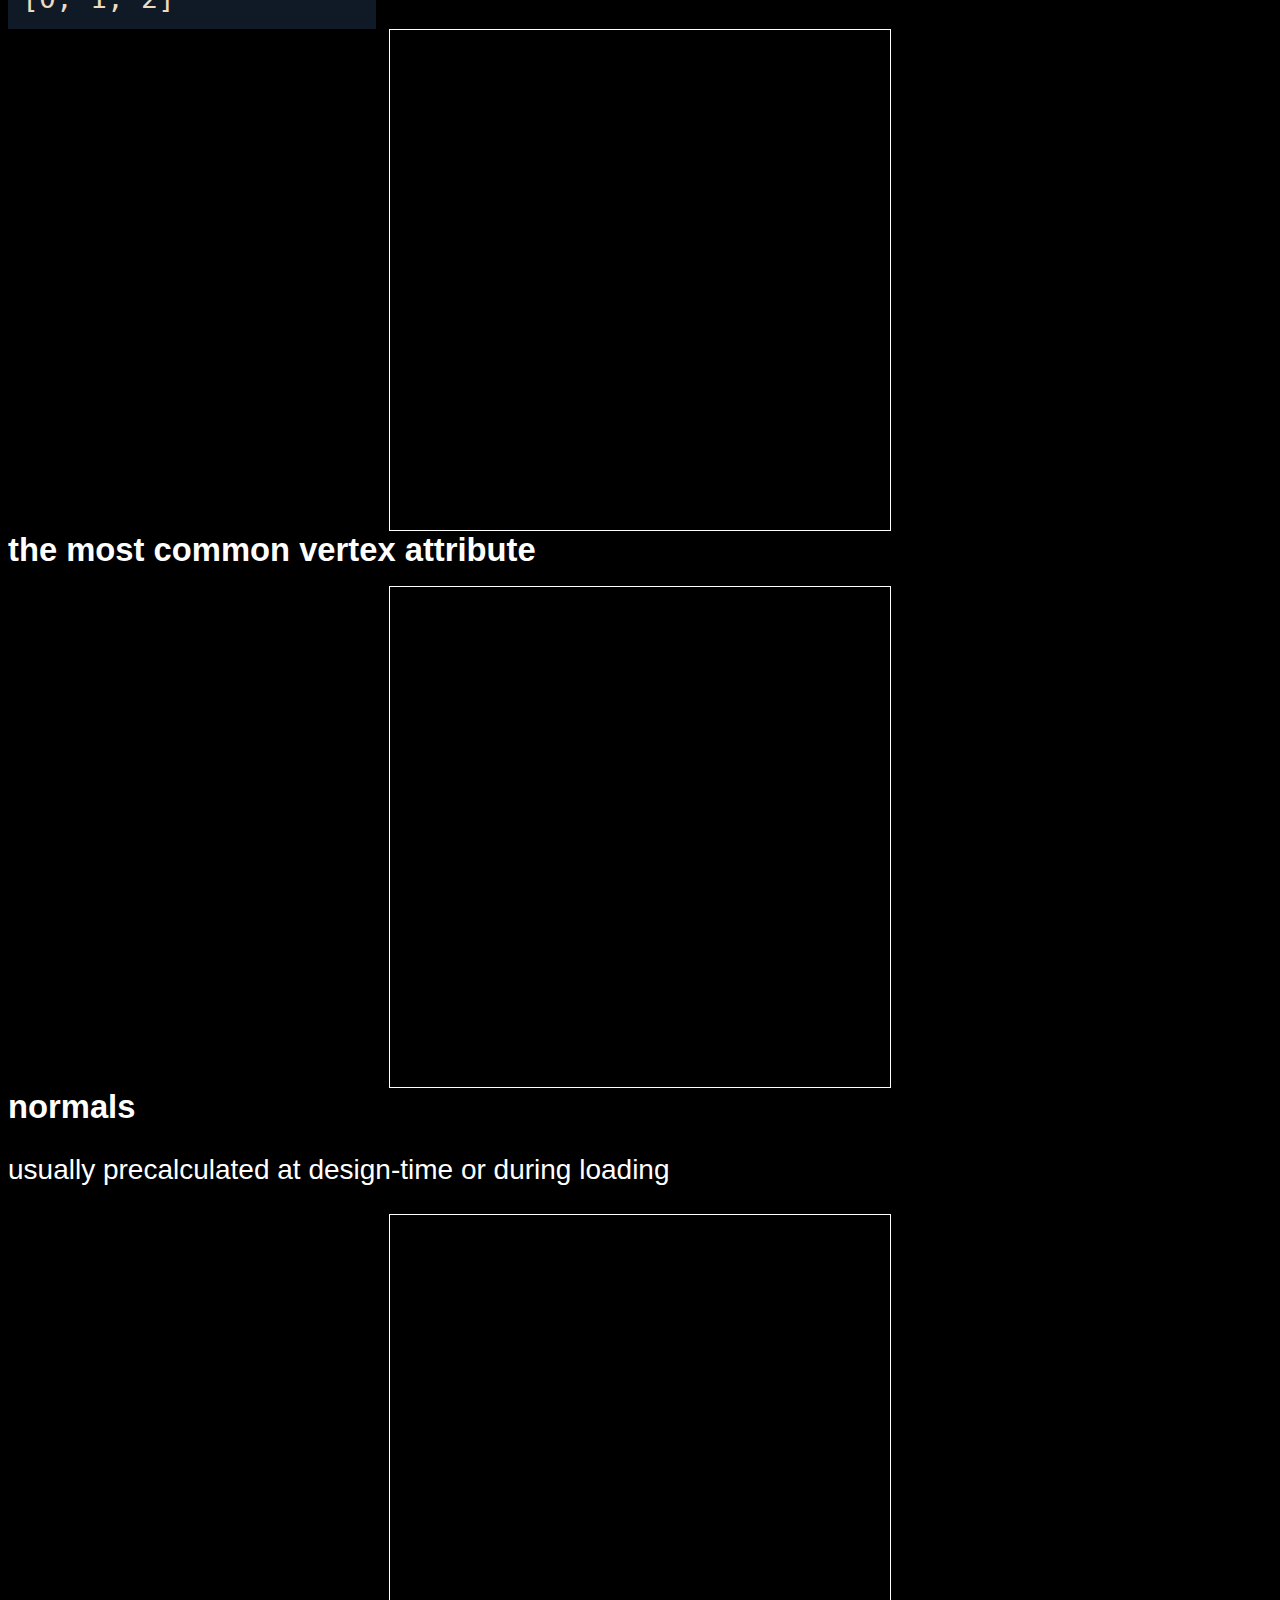
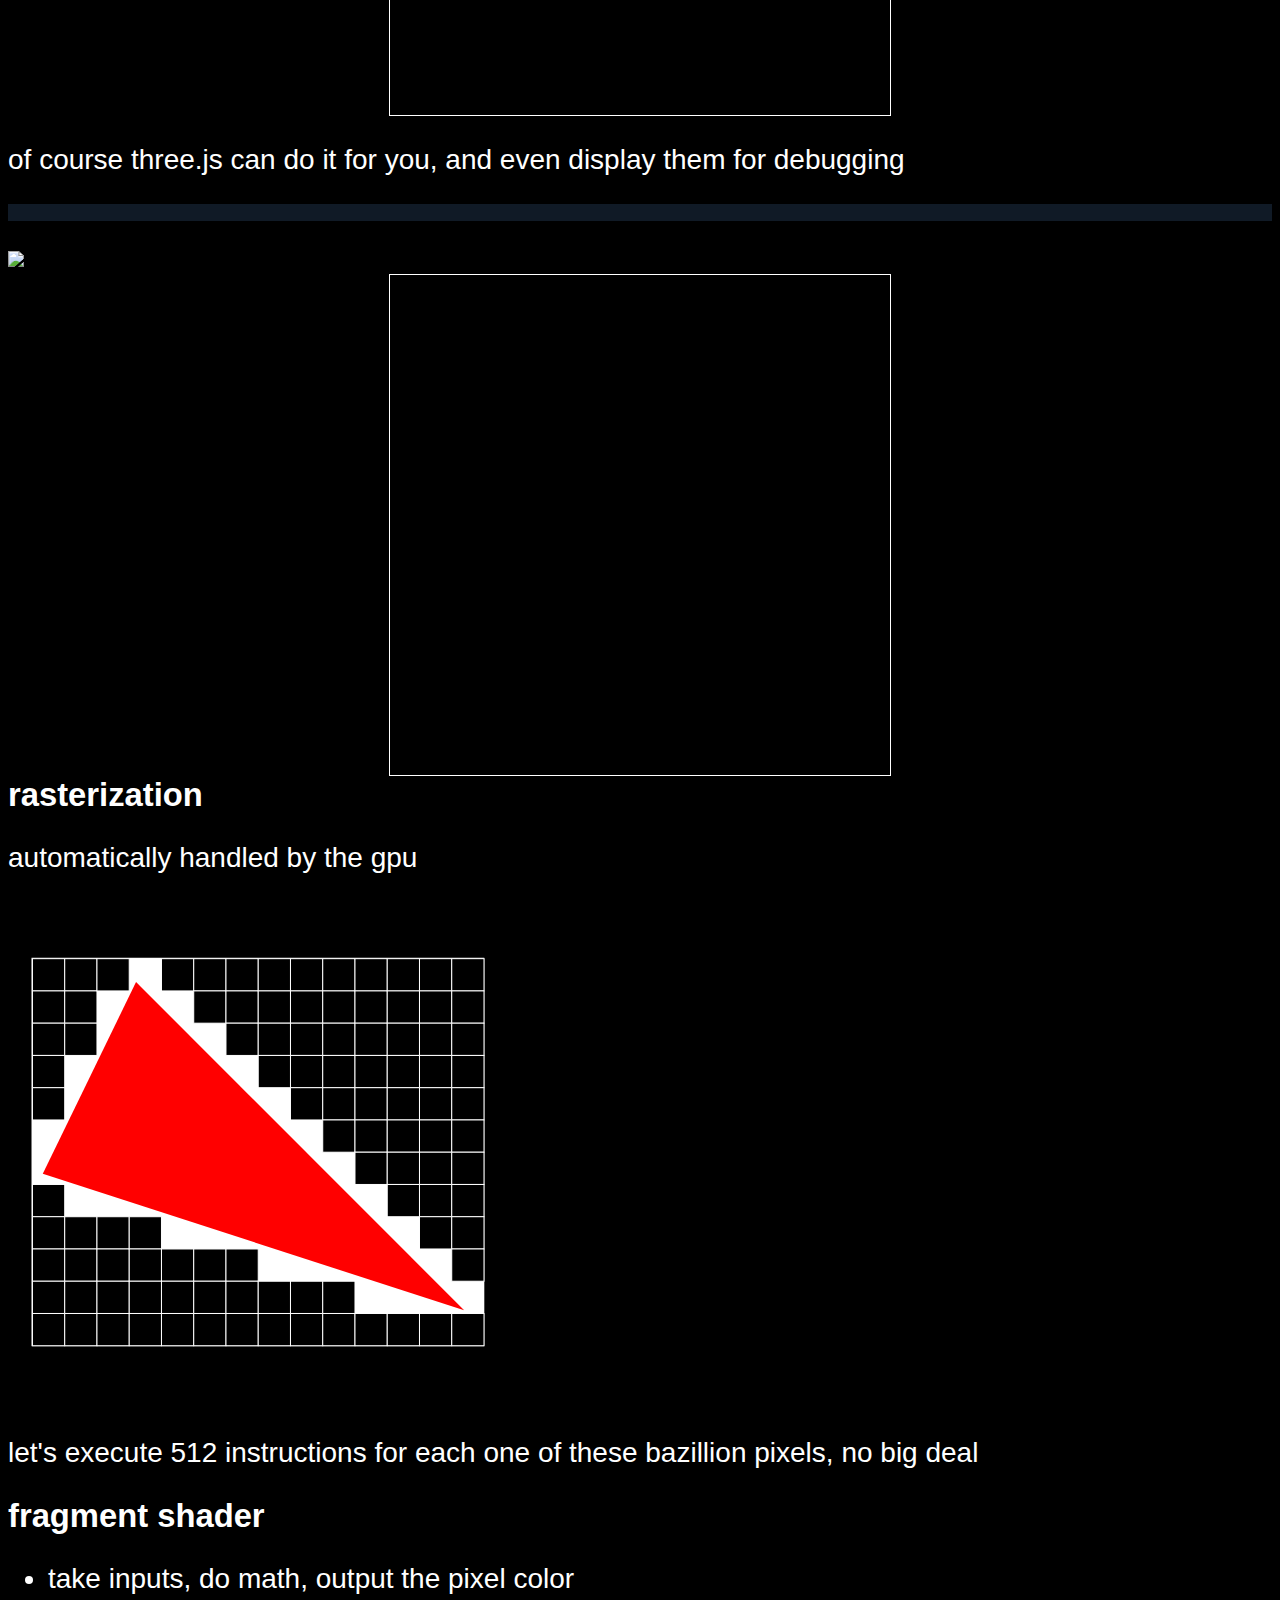
==== commit 0a8a5660: "Add notes and some slides. Progress bar is easier to see now." ====
--- a/index.html
+++ b/index.html
@@ -4,7 +4,7 @@
 	<head>
 		<meta charset="utf-8">
 
-		<title>shaders - how do they work?</title>
+		<title>shaders: how do they work?</title>
 
 		<meta name="description" content="a high-level introduction to vertex and fragment shaders via concrete webgl examples">
 		<meta name="author" content="Evan Todd">
@@ -65,8 +65,11 @@
 					</ul>
 				</section>
 				<section>
-					<h3>how do i graphics?</h3>
-					from the ground up
+					<h3>what we want to learn</h3>
+					<ul>
+						<li><b>no:</b> how to write a shader that does x</li>
+						<li><b>yes:</b> underlying concepts</li>
+					</ul>
 				</section>
 				<section>
 					<h3>frame buffer</h3>
@@ -87,10 +90,16 @@
 				<section>
 					<h3>immediate mode draw loop</h3>
 					<img src="presentation/draw-loop.svg" />
-				</section>
-				<section>
-					<section>
-						<pre><code data-trim class="javascript">
+					<aside class="notes">
+						<ul>
+							<li>immediate mode is the easiest way to get something on the screen</li>
+							<li>we can send vertices with rgb colors and screen-space coordinates directly to the gpu</li>
+						</ul>
+					</aside>
+				</section>
+				<section>
+					<section>
+						<pre><code data-trim class="c">
 while (true)
 {     
 	// *snip* - other things like processing window events
@@ -118,6 +127,14 @@
 				<section>
 					<h3>vbo draw loop</h3>
 					<img src="presentation/vbo-draw-loop.svg" />
+					<aside class="notes">
+						<ul>
+							<li>vbo stands for "vertex buffer object"</li>
+							<li>vertices are stored on the gpu</li>
+							<li>much faster because we don't have to send the vertices every single frame</li>
+							<li>the draw command just points to the existing vbo</li>
+						</ul>
+					</aside>
 				</section>
 				<section>
 					<h3>webgl!</h3>
@@ -126,6 +143,13 @@
 					<section>
 						<pre><code data-trim data-src="samples/triangle.js" class="javascript"></code></pre>
 						<a href="#" class="navigate-down"><img src="presentation/arrow.svg" /></a>
+						<aside class="notes">
+							<ul>
+								<li>this code uses three.js, higher-level than we need</li>
+								<li>but that's the entirety of the code</li>
+								<li>most of it just disables nice things three.js does for you</li>
+							</ul>
+						</aside>
 					</section>
 					<section>
 						<iframe data-src="samples/viewer.html?js=triangle.js"></iframe>
@@ -175,6 +199,14 @@
 							<td class="result">1</td>
 						</tr>
 					</table>
+					<aside class="notes">
+						<ul>
+							<li>matrices are how we transform vertices</li>
+							<li>the vertex has 4 dimensions because translation is actually a 4-dimensional skew</li>
+							<li>the fourth number is always 1 to start</li>
+							<li>take a linear algebra class</li>
+						</ul>
+					</aside>
 				</section>
 				<section>
 					<table id="matrixb" class="matrix">
@@ -203,14 +235,24 @@
 							<td><input type="text" size="3" value="1" /></td>
 						</tr>
 					</table>
+					<aside class="notes">
+						<ul>
+							<li>we apply the matrix separately to each vertex</li>
+							<li>this simulates moving, rotating, scaling, and skewing the whole model</li>
+							<li>the math details are not important, the important part is: matrix = transform vertices</li>
+							<li>why doesn't this look 3d?</li>
+							<li>the graphics card ignores the last two dimensions of a vertex when displaying it to the screen</li>
+						</ul>
+					</aside>
 					<iframe id="matrix-sample" data-src="samples/viewer.html?js=matrix.js"></iframe>
 				</section>
 				<section>
-					<h3>matrix hierarchy</h3>
+					<h3>combining matrices</h3>
 					<ul>
 						<li>you can multiply matrices together to combine them</li>
-						<li>view matrix: applies the camera position and rotation</li>
-						<li>projection matrix: converts a 3d vector to a 2d screen-space coordinate</li>
+						<li>model matrix: move the vertices in world space</li>
+						<li>view matrix: apply camera position and rotation</li>
+						<li>projection matrix: convert the 3d vector to a 2d screen-space coordinate</li>
 					</ul>
 				</section>
 				<section>
@@ -296,7 +338,7 @@
 				</section>
 				<section>
 					<section>
-						<h3>three.js setup</h3>
+						<h3>three.js is crazy easy</h3>
 						<pre><code data-trim class="javascript">
 var material = new THREE.ShaderMaterial(
 {
@@ -339,11 +381,12 @@
 					<h3>uniforms</h3>
 					<ul>
 						<li>so named because they do not change from vertex to vertex</li>
-						<li>we will pass one float (time) from Javascript into the shader</li>
+						<li>we will pass one float into the shader each frame, representing time</li>
 						<li>every vertex will have access to this value</li>
 					</ul>
 				</section>
 				<section>
+					<h3>three.js is so great</h3>
 					<pre><code data-trim class="javascript">
 var uniforms =
 {
@@ -378,8 +421,26 @@
 					</section>
 				</section>
 				<section>
-					<h3>attributes</h3>
-					<p>data attached to each vertex</p>
+					<h3>how can we make each vertex behave differently?</h3>
+					<ul>
+						<li>why can't we keep track of anything between vertices?</li>
+						<li>gpu actually processes many vertices simultaneously</li>
+					</ul>
+				</section>
+				<section>
+					<h3>attributes to the rescue</h3>
+					<p><b>vertex declaration</b> specifies what data is attached to each vertex</p>
+					<table>
+						<tr><td>position</td><td>float3</td></tr>
+						<tr><td>normal</td><td>float3</td></tr>
+						<tr><td>texture coordinate</td><td>float2</td></tr>
+						<tr><td>blend weights</td><td>float4</td></tr>
+						<tr><td>instance transform</td><td>float4</td></tr>
+						<tr><td>flux compression</td><td>float</td></tr>
+					</table>
+				</section>
+				<section>
+					<h3>three.js saves lives</h3>
 					<pre><code data-trim class="javascript">
 var attributes =
 {
@@ -434,6 +495,7 @@
 					<h3>normals</h3>
 					<p>usually precalculated at design-time or during loading</p>
 					<iframe data-src="samples/viewer.html?js=normals2.js&vs=basic.vs"></iframe>
+					<p>of course three.js can do it for you, and even display them for debugging</p>
 				</section>
 				<section>
 					<section>
@@ -448,14 +510,21 @@
 					<h3>rasterization</h3>
 					<p>automatically handled by the gpu</p>
 					<img src="presentation/rasterization.svg" />
-					<p>let's run a program for each one of these pixels</p>
+					<p>let's execute 512 instructions for each one of these bazillion pixels, no big deal</p>
 				</section>
 				<section>
 					<h3>fragment shader</h3>
 					<ul>
 						<li>take inputs, do math, output the pixel color</li>
-						<li>output is four floats (rgba)</li>
-					</ul>
+						<li>output is four floats (rgba) ranging from 0 to 1</li>
+					</ul>
+					<aside class="notes">
+						<ul>
+							<li>fragment shaders are stateless like vertex shaders</li>
+							<li>where do the inputs come from? stay tuned</li>
+							<li>what does the 'a' stand for?</li>
+						</ul>
+					</aside>
 				</section>
 				<section>
 					<section>
--- a/presentation/style.css
+++ b/presentation/style.css
@@ -72,7 +72,7 @@
  *********************************************/
 .reveal .progress
 {
-	background: rgba(0, 0, 0, 0.2);
+	background: #f00;
 }
 
 .reveal .progress span
